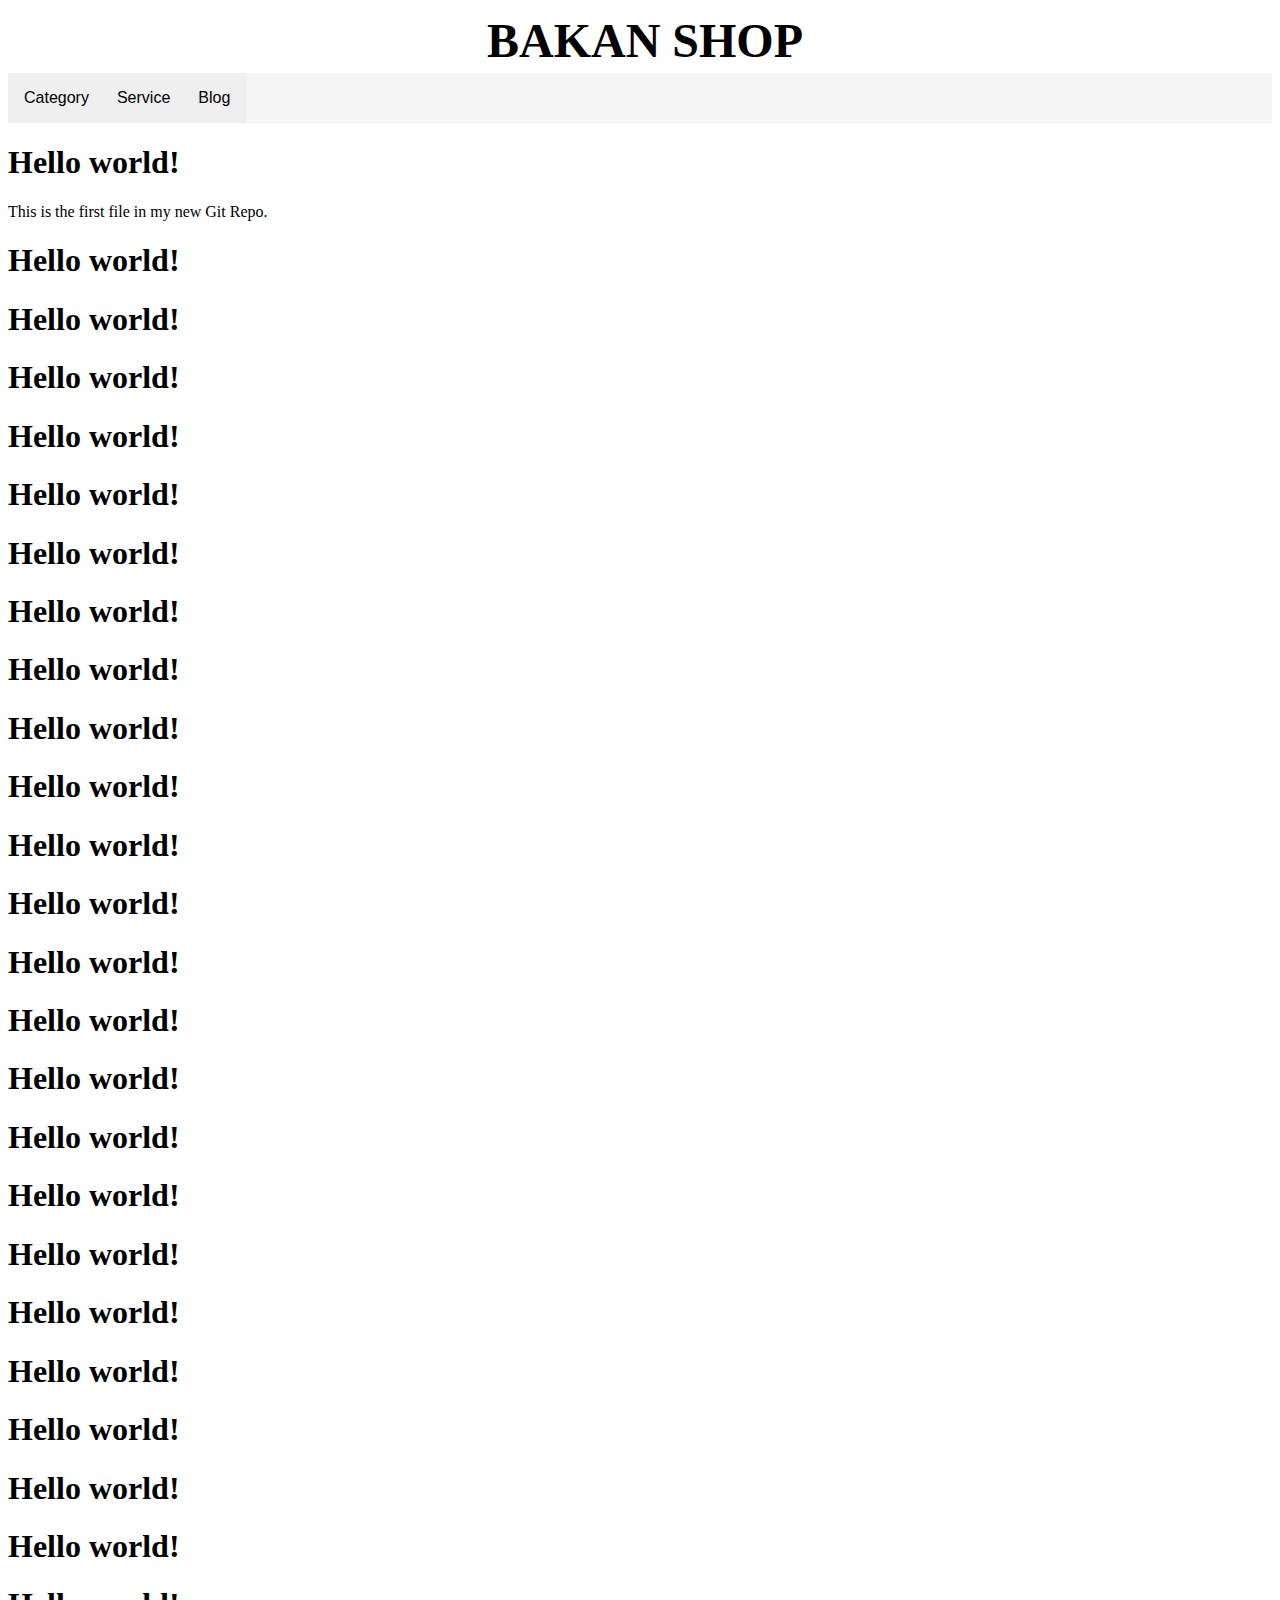
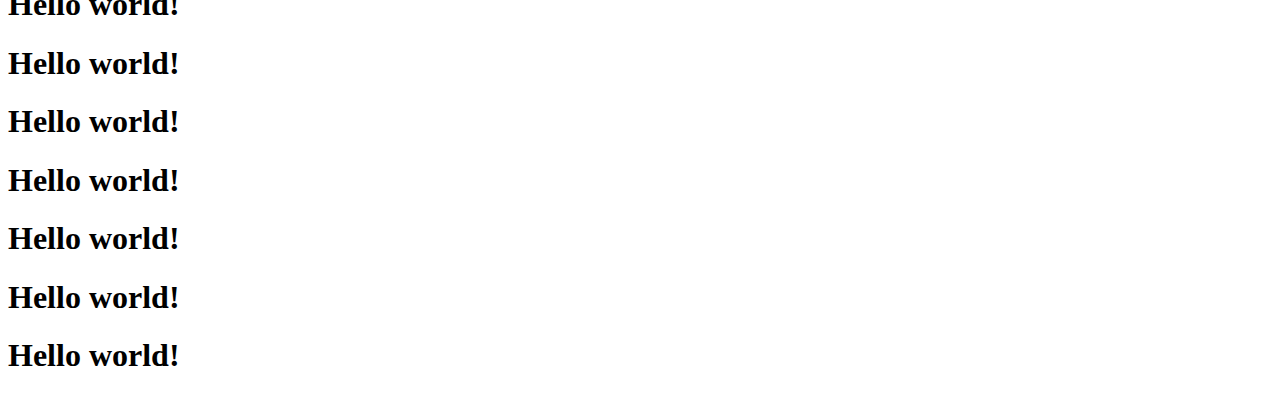
==== main.html @ 03f0f053 "First web" ====
<!DOCTYPE html>
<html>
    <head>
        <title>Hello World!</title>
        <link rel="stylesheet" href="main.css">
        <meta name="viewport" content="width=device-width, initial-scale=1">
    </head>
    <body>
        <header>
            BAKAN SHOP
        </header>
        <nav>
            <div class = "nav-element" id = "first-element">
                <button class = "dropbtn" onclick="window.location.href = '#'" >Category</button>
                <div class = "dropdown-content">
                    <a href = "#">Switches</a>
                    <a href = "#">Keycaps</a>
                    <a href = "#">Tools</a>
                    <a href = "#">Stabilizer</a>
                    <a href = "#">Others</a>
                </div>
            </div>
            <div class = "nav-element">
                <button class = "dropbtn" onclick="window.location.href = '#'" >Service</button>
                <div class = "dropdown-content">
                    <a href = "#">Switches</a>
                    <a href = "#">Keycaps</a>
                    <a href = "#">Tools</a>
                    <a href = "#">Stabilizer</a>
                    <a href = "#">Others</a>
                </div>
            </div>
            <div class = "nav-element">
                <button class = "clickbtn" onclick="window.location.href = 'https://www.facebook.com/'">Blog</button>
            </div>
        </nav>
        <h1>Hello world!</h1>
        <p>This is the first file in my new Git Repo.</p>
        <h1>Hello world!</h1>
        <h1>Hello world!</h1>
        <h1>Hello world!</h1>
        <h1>Hello world!</h1>
        <h1>Hello world!</h1>
        <h1>Hello world!</h1>
        <h1>Hello world!</h1>
        <h1>Hello world!</h1>
        <h1>Hello world!</h1>
        <h1>Hello world!</h1>
        <h1>Hello world!</h1>
        <h1>Hello world!</h1>
        <h1>Hello world!</h1>
        <h1>Hello world!</h1>
        <h1>Hello world!</h1>
        <h1>Hello world!</h1>
        <h1>Hello world!</h1>
        <h1>Hello world!</h1>
        <h1>Hello world!</h1>
        <h1>Hello world!</h1>
        <h1>Hello world!</h1>
        <h1>Hello world!</h1>
        <h1>Hello world!</h1>
        <h1>Hello world!</h1>
        <h1>Hello world!</h1>
        <h1>Hello world!</h1>
        <h1>Hello world!</h1>
        <h1>Hello world!</h1>
        <h1>Hello world!</h1>
        <h1>Hello world!</h1>
    </body>
</html>
---- main.css ----
header {
    text-align: center;
    font-weight: bold;
    font-size: 48px;
    padding: 5px;
    width: 100%;
}

nav {
    background-color: whitesmoke;
    position: sticky;
    top: 0;
    left: 0;
    width: 100%;
}

.dropbtn {
    padding: 16px;
    font-size: 16px;
    border: none;
}

#first-element {
    margin: 0;
}
.nav-element {
    display: inline-block;
    margin-left: -8px;
}
  
.dropdown-content {
    display: none;
    position: absolute;
    background-color: white;
    min-width: 160px;
    box-shadow: 0px 8px 16px 0px rgba(0,0,0,0.2);
    z-index: 1;
}
  
.dropdown-content a {
    color: black;
    padding: 12px 16px;
    text-decoration: none;
    display: block;
}

.clickbtn {
    padding: 16px;
    font-size: 16px;
    border: none;
    text-decoration: none;
    color: black;
}

.nav-element:hover .clickbtn {background-color: #3e8e41;}

.dropdown-content a:hover {background-color: #ddd;}
  
.nav-element:hover .dropdown-content {display: block;}
  
.nav-element:hover .dropbtn {background-color: #3e8e41;}
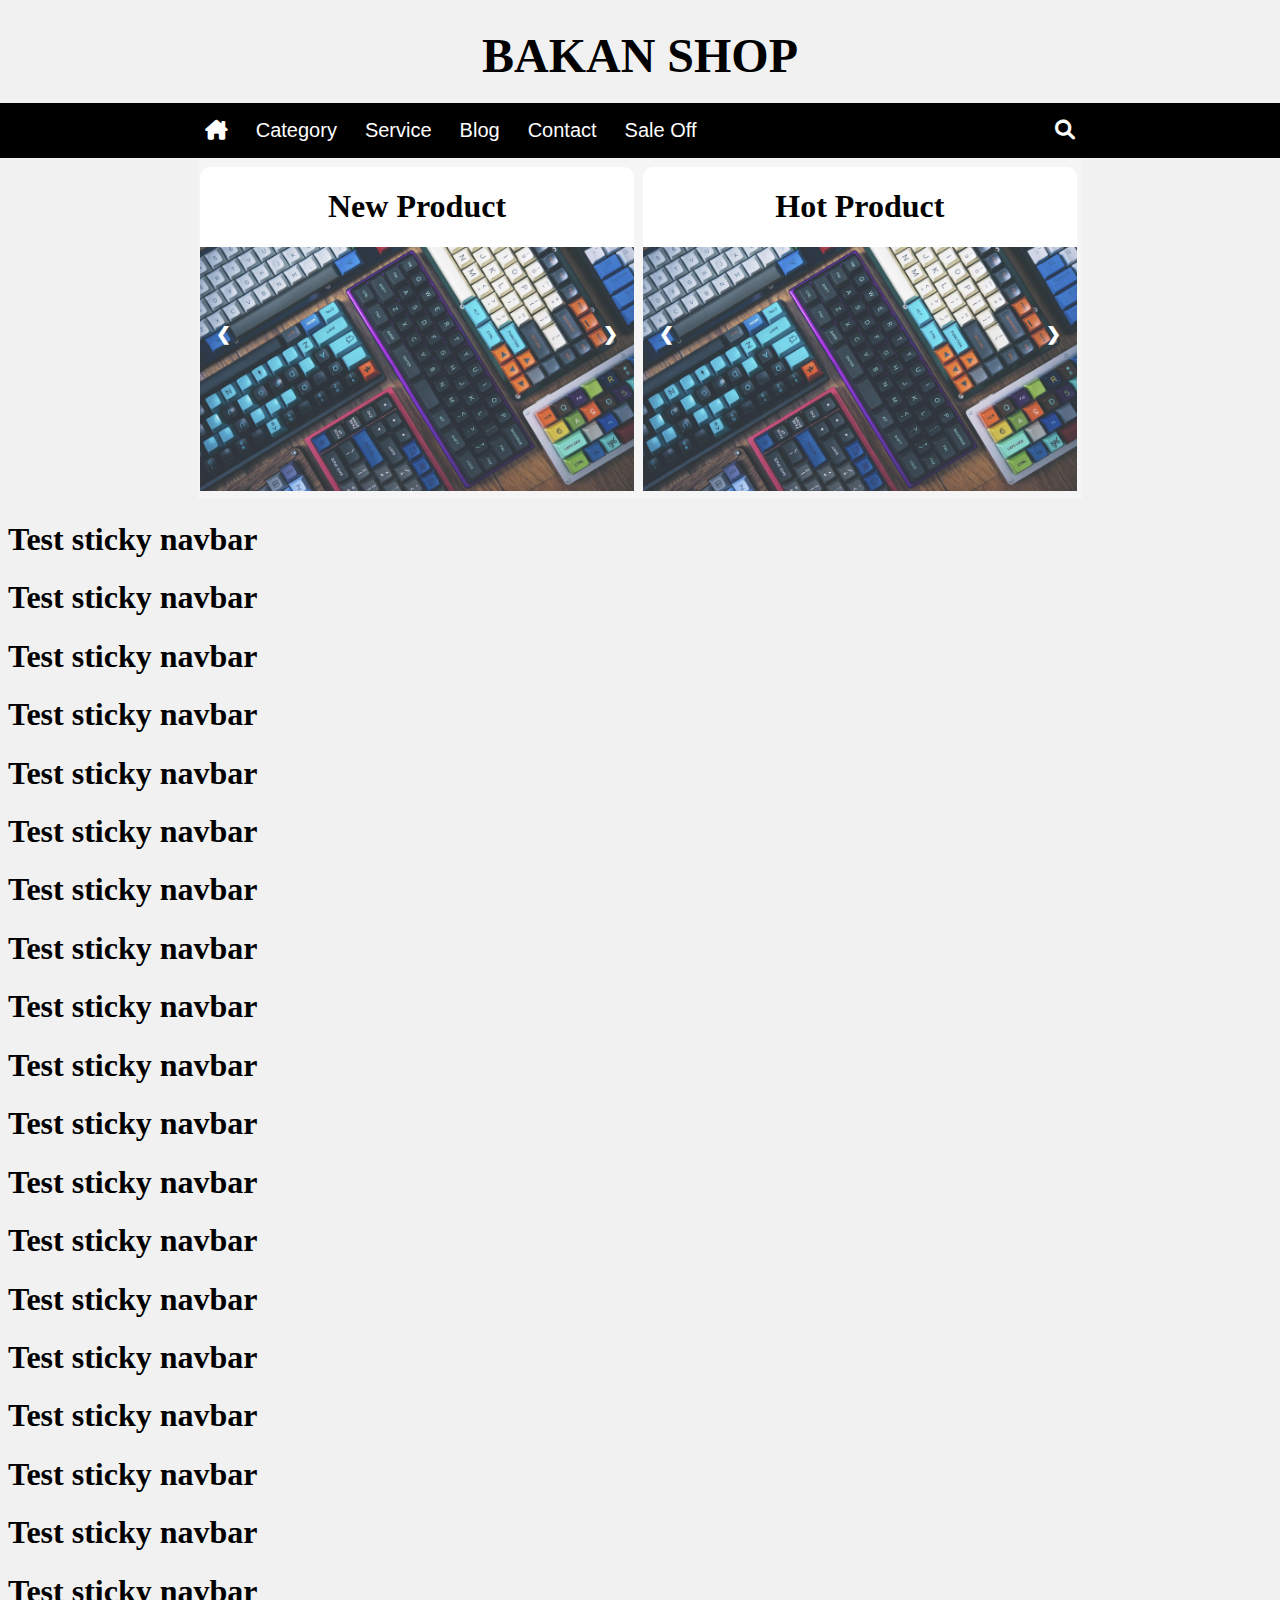
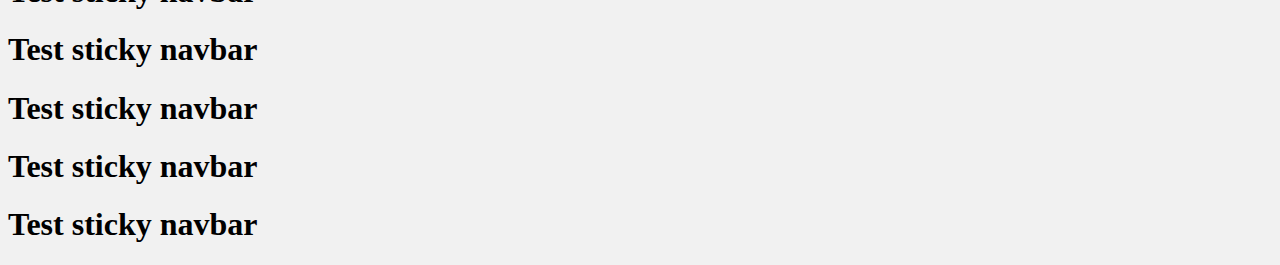
==== commit 471df12a: "update nav bar and add icon" ====
--- a/main.html
+++ b/main.html
@@ -2,69 +2,126 @@
 <html>
     <head>
         <title>Hello World!</title>
-        <link rel="stylesheet" href="main.css">
-        <meta name="viewport" content="width=device-width, initial-scale=1">
+        <link rel = "stylesheet" href = "main.css">
+        <meta name = "viewport" content = "width=device-width, initial-scale=1">
+        <link rel = "stylesheet" href = "fontawesome-free-6.0.0-web/css/all.min.css">
     </head>
     <body>
         <header>
             BAKAN SHOP
         </header>
         <nav>
-            <div class = "nav-element" id = "first-element">
-                <button class = "dropbtn" onclick="window.location.href = '#'" >Category</button>
-                <div class = "dropdown-content">
-                    <a href = "#">Switches</a>
-                    <a href = "#">Keycaps</a>
-                    <a href = "#">Tools</a>
-                    <a href = "#">Stabilizer</a>
-                    <a href = "#">Others</a>
+            <div class = "nav-element-wrapped">
+                <div class = "nav-element" id = "first-element" >
+                    <button class = "clickbtn" onclick = "window.location.href = '#'"><i class="fa-solid fa-house-chimney"></i></button>
+                </div>
+                <div class = "nav-element">
+                    <button class = "dropbtn" onclick = "window.location.href = '#'" >Category</button>
+                    <div class = "dropdown-content">
+                        <a href = "#">Switches</a>
+                        <a href = "#">Keycaps</a>
+                        <a href = "#">Tools</a>
+                        <a href = "#">Stabilizer</a>
+                        <a href = "#">Mouse Pad</a>
+                        <a href = "#">PCB</a>
+                        <a href = "#">Case</a>
+                        <a href = "#">Cable</a>
+                    </div>
+                </div>
+                <div class = "nav-element">
+                    <button class = "dropbtn" onclick = "window.location.href = '#'" >Service</button>
+                    <div class = "dropdown-content">
+                        <a href = "#">Lube Switches</a>
+                        <a href = "#">Foam Cut</a> 
+                        <a href = "#">Soldering/ Desoldering</a>
+                        <a href = "#">Others</a>
+                    </div>
+                </div>
+                <div class = "nav-element">
+                    <button class = "clickbtn" onclick = "window.location.href = '#'">Blog</button>
+                </div>
+                <div class = "nav-element">
+                    <button class = "clickbtn" onclick = "window.location.href = '#'">Contact</button>
+                </div>
+                <div class = "nav-element">
+                    <button class = "clickbtn" onclick = "window.location.href = '#'">Sale Off</button>
+                </div>
+                <div class = "nav-element findbtn">
+                    <button class = "clickbtn" onclick = "window.location.href = '#'"><i class="fa-solid fa-magnifying-glass"></i></button>
                 </div>
             </div>
-            <div class = "nav-element">
-                <button class = "dropbtn" onclick="window.location.href = '#'" >Service</button>
-                <div class = "dropdown-content">
-                    <a href = "#">Switches</a>
-                    <a href = "#">Keycaps</a>
-                    <a href = "#">Tools</a>
-                    <a href = "#">Stabilizer</a>
-                    <a href = "#">Others</a>
+        </nav>
+        <section>
+            <div class = "slideshow-container">
+                <h1 class = "title" >New Product</h1>
+                <div class = "mySlides1">
+                  <img src = "images/adsadsasd/2.png" style = "width:100%">
                 </div>
+              
+                <div class = "mySlides1">
+                  <img src = "images/adsadsasd/3.png" style="width:100%">
+                </div>
+                <a class = "prev" onclick="plusSlides(-1, 0)">&#10094;</a>
+                <a class = "next" onclick="plusSlides(1, 0)">&#10095;</a>
             </div>
-            <div class = "nav-element">
-                <button class = "clickbtn" onclick="window.location.href = 'https://www.facebook.com/'">Blog</button>
+            <div class = "slideshow-container">
+                <h1 class = "title" >Hot Product</h1>
+                <div class = "mySlides2">
+                  <img src = "images/adsadsasd/2.png" style = "width:100%">
+                </div>
+              
+                <div class = "mySlides2">
+                  <img src = "images/adsadsasd/3.png" style="width:100%">
+                </div>
+                <a class = "prev" onclick="plusSlides(-1, 1)">&#10094;</a>
+                <a class = "next" onclick="plusSlides(1, 1)">&#10095;</a>
             </div>
-        </nav>
-        <h1>Hello world!</h1>
-        <p>This is the first file in my new Git Repo.</p>
-        <h1>Hello world!</h1>
-        <h1>Hello world!</h1>
-        <h1>Hello world!</h1>
-        <h1>Hello world!</h1>
-        <h1>Hello world!</h1>
-        <h1>Hello world!</h1>
-        <h1>Hello world!</h1>
-        <h1>Hello world!</h1>
-        <h1>Hello world!</h1>
-        <h1>Hello world!</h1>
-        <h1>Hello world!</h1>
-        <h1>Hello world!</h1>
-        <h1>Hello world!</h1>
-        <h1>Hello world!</h1>
-        <h1>Hello world!</h1>
-        <h1>Hello world!</h1>
-        <h1>Hello world!</h1>
-        <h1>Hello world!</h1>
-        <h1>Hello world!</h1>
-        <h1>Hello world!</h1>
-        <h1>Hello world!</h1>
-        <h1>Hello world!</h1>
-        <h1>Hello world!</h1>
-        <h1>Hello world!</h1>
-        <h1>Hello world!</h1>
-        <h1>Hello world!</h1>
-        <h1>Hello world!</h1>
-        <h1>Hello world!</h1>
-        <h1>Hello world!</h1>
-        <h1>Hello world!</h1>
+        </section>
+
+        <script>
+            var slideIndex = [1,1];
+            var slideId = ["mySlides1", "mySlides2"]
+            showSlides(1, 0);
+            showSlides(1, 1);
+            
+            function plusSlides(n, no) {
+              showSlides(slideIndex[no] += n, no);
+            }
+            
+            function showSlides(n, no) {
+              var i;
+              var x = document.getElementsByClassName(slideId[no]);
+              if (n > x.length) {slideIndex[no] = 1}    
+              if (n < 1) {slideIndex[no] = x.length}
+              for (i = 0; i < x.length; i++) {
+                 x[i].style.display = "none";  
+              }
+              x[slideIndex[no]-1].style.display = "block";  
+            }
+        </script>
+        <h1>Test sticky navbar</h1>
+        <h1>Test sticky navbar</h1>
+        <h1>Test sticky navbar</h1>
+        <h1>Test sticky navbar</h1>
+        <h1>Test sticky navbar</h1>
+        <h1>Test sticky navbar</h1>
+        <h1>Test sticky navbar</h1>
+        <h1>Test sticky navbar</h1>
+        <h1>Test sticky navbar</h1>
+        <h1>Test sticky navbar</h1>
+        <h1>Test sticky navbar</h1>
+        <h1>Test sticky navbar</h1>
+        <h1>Test sticky navbar</h1>
+        <h1>Test sticky navbar</h1>
+        <h1>Test sticky navbar</h1>
+        <h1>Test sticky navbar</h1>
+        <h1>Test sticky navbar</h1>
+        <h1>Test sticky navbar</h1>
+        <h1>Test sticky navbar</h1>
+        <h1>Test sticky navbar</h1>
+        <h1>Test sticky navbar</h1>
+        <h1>Test sticky navbar</h1>
+        <h1>Test sticky navbar</h1>
+
     </body>
 </html>--- a/main.css
+++ b/main.css
@@ -1,28 +1,44 @@
+body {
+    background-color: #f1f1f1;
+    overflow-x: hidden;
+}
+
 header {
     text-align: center;
     font-weight: bold;
     font-size: 48px;
-    padding: 5px;
+    padding: 20px;
     width: 100%;
 }
 
 nav {
-    background-color: whitesmoke;
+    background-color: black;
     position: sticky;
     top: 0;
     left: 0;
-    width: 100%;
+    width: 102%;
+    z-index: 1;
+    margin-left: -1%;
 }
 
 .dropbtn {
     padding: 16px;
-    font-size: 16px;
+    font-size: 20px;
     border: none;
+    background-color: black;
+    color: white;
 }
 
 #first-element {
     margin: 0;
 }
+
+.nav-element-wrapped {
+    position: relative;
+    width: 70%;
+    left: 15%;
+}
+
 .nav-element {
     display: inline-block;
     margin-left: -8px;
@@ -33,7 +49,7 @@
     position: absolute;
     background-color: white;
     min-width: 160px;
-    box-shadow: 0px 8px 16px 0px rgba(0,0,0,0.2);
+    box-shadow: 0px 8px 16px 0px rgba(0,0,0,0.5);
     z-index: 1;
 }
   
@@ -46,16 +62,102 @@
 
 .clickbtn {
     padding: 16px;
-    font-size: 16px;
+    font-size: 20px;
     border: none;
-    text-decoration: none;
+    background-color: black;
+    color: white;
+}
+
+.nav-element:hover .clickbtn {
+    background-color: white;
     color: black;
 }
 
-.nav-element:hover .clickbtn {background-color: #3e8e41;}
+.dropdown-content a:hover {
+    background-color: #ddd;
+    border: 0px;
+    border-radius: 10px;
+}
 
-.dropdown-content a:hover {background-color: #ddd;}
+.dropdown-content a:first-child:hover {
+    background-color: #ddd;
+    border: 0px;
+    border-radius: 0px 0px 10px 10px;
+}
   
-.nav-element:hover .dropdown-content {display: block;}
+.nav-element:hover .dropdown-content {
+    display: block;
+    border: 0px;
+    border-radius: 0px 0px 10px 10px;
+}
   
-.nav-element:hover .dropbtn {background-color: #3e8e41;}+.nav-element:hover .dropbtn {
+    background-color: white;
+    color: black;
+}
+
+.findbtn {
+    margin-left: 0;
+    float: right;
+    left: 0;
+}
+
+section {
+    background-color: whitesmoke;
+    position: relative;
+    top: 0;
+    left: 15%;
+    width: 70%;
+}
+
+* {box-sizing: border-box}
+.mySlides1, .mySlides2{
+    display: none;
+}
+img {
+    vertical-align: middle;
+}
+
+/* Slideshow container */
+.slideshow-container {
+    background-color: white;
+    border: 0px;
+    border-radius: 10px;
+    max-width: 49%;
+    display: inline-block;
+    position: relative;
+    margin: 1% 0.3% 1% 0.3%;
+}
+
+/* Next & previous buttons */
+.prev, .next {
+    cursor: pointer;
+    position: absolute;
+    top: 50%;
+    width: auto;
+    padding: 16px;
+    margin-top: -22px;
+    color: white;
+    font-weight: bold;
+    font-size: 18px;
+    transition: 0.6s ease;
+    border-radius: 0 3px 3px 0;
+    user-select: none;
+}
+
+/* Position the "next button" to the right */
+.next {
+    right: 0;
+    border-radius: 3px 0 0 3px;
+}
+
+/* On hover, add a grey background color */
+.prev:hover, .next:hover {
+    background-color: #f1f1f1;
+    color: black;
+}
+
+.title {
+    text-align: center;
+    display: block;
+}--- a/fontawesome-free-6.0.0-web/css/all.min.css
+++ b/fontawesome-free-6.0.0-web/css/all.min.css
@@ -0,0 +1,6 @@
+/*!
+ * Font Awesome Free 6.0.0 by @fontawesome - https://fontawesome.com
+ * License - https://fontawesome.com/license/free (Icons: CC BY 4.0, Fonts: SIL OFL 1.1, Code: MIT License)
+ * Copyright 2022 Fonticons, Inc.
+ */
+.fa{font-family:var(--fa-style-family,"Font Awesome 6 Free");font-weight:var(--fa-style,900)}.fa,.fa-brands,.fa-duotone,.fa-light,.fa-regular,.fa-solid,.fa-thin,.fab,.fad,.fal,.far,.fas,.fat{-moz-osx-font-smoothing:grayscale;-webkit-font-smoothing:antialiased;display:var(--fa-display,inline-block);font-style:normal;font-variant:normal;line-height:1;text-rendering:auto}.fa-1x{font-size:1em}.fa-2x{font-size:2em}.fa-3x{font-size:3em}.fa-4x{font-size:4em}.fa-5x{font-size:5em}.fa-6x{font-size:6em}.fa-7x{font-size:7em}.fa-8x{font-size:8em}.fa-9x{font-size:9em}.fa-10x{font-size:10em}.fa-2xs{font-size:.625em;line-height:.1em;vertical-align:.225em}.fa-xs{font-size:.75em;line-height:.08333em;vertical-align:.125em}.fa-sm{font-size:.875em;line-height:.07143em;vertical-align:.05357em}.fa-lg{font-size:1.25em;line-height:.05em;vertical-align:-.075em}.fa-xl{font-size:1.5em;line-height:.04167em;vertical-align:-.125em}.fa-2xl{font-size:2em;line-height:.03125em;vertical-align:-.1875em}.fa-fw{text-align:center;width:1.25em}.fa-ul{list-style-type:none;margin-left:var(--fa-li-margin,2.5em);padding-left:0}.fa-ul>li{position:relative}.fa-li{left:calc(var(--fa-li-width, 2em)*-1);position:absolute;text-align:center;width:var(--fa-li-width,2em);line-height:inherit}.fa-border{border-radius:var(--fa-border-radius,.1em);border:var(--fa-border-width,.08em) var(--fa-border-style,solid) var(--fa-border-color,#eee);padding:var(--fa-border-padding,.2em .25em .15em)}.fa-pull-left{float:left;margin-right:var(--fa-pull-margin,.3em)}.fa-pull-right{float:right;margin-left:var(--fa-pull-margin,.3em)}.fa-beat{-webkit-animation-name:fa-beat;animation-name:fa-beat;-webkit-animation-delay:var(--fa-animation-delay,0);animation-delay:var(--fa-animation-delay,0);-webkit-animation-direction:var(--fa-animation-direction,normal);animation-direction:var(--fa-animation-direction,normal);-webkit-animation-duration:var(--fa-animation-duration,1s);animation-duration:var(--fa-animation-duration,1s);-webkit-animation-iteration-count:var(--fa-animation-iteration-count,infinite);animation-iteration-count:var(--fa-animation-iteration-count,infinite);-webkit-animation-timing-function:var(--fa-animation-timing,ease-in-out);animation-timing-function:var(--fa-animation-timing,ease-in-out)}.fa-bounce{-webkit-animation-name:fa-bounce;animation-name:fa-bounce;-webkit-animation-delay:var(--fa-animation-delay,0);animation-delay:var(--fa-animation-delay,0);-webkit-animation-direction:var(--fa-animation-direction,normal);animation-direction:var(--fa-animation-direction,normal);-webkit-animation-duration:var(--fa-animation-duration,1s);animation-duration:var(--fa-animation-duration,1s);-webkit-animation-iteration-count:var(--fa-animation-iteration-count,infinite);animation-iteration-count:var(--fa-animation-iteration-count,infinite);-webkit-animation-timing-function:var(--fa-animation-timing,cubic-bezier(.28,.84,.42,1));animation-timing-function:var(--fa-animation-timing,cubic-bezier(.28,.84,.42,1))}.fa-fade{-webkit-animation-name:fa-fade;animation-name:fa-fade;-webkit-animation-iteration-count:var(--fa-animation-iteration-count,infinite);animation-iteration-count:var(--fa-animation-iteration-count,infinite);-webkit-animation-timing-function:var(--fa-animation-timing,cubic-bezier(.4,0,.6,1));animation-timing-function:var(--fa-animation-timing,cubic-bezier(.4,0,.6,1))}.fa-beat-fade,.fa-fade{-webkit-animation-delay:var(--fa-animation-delay,0);animation-delay:var(--fa-animation-delay,0);-webkit-animation-direction:var(--fa-animation-direction,normal);animation-direction:var(--fa-animation-direction,normal);-webkit-animation-duration:var(--fa-animation-duration,1s);animation-duration:var(--fa-animation-duration,1s)}.fa-beat-fade{-webkit-animation-name:fa-beat-fade;animation-name:fa-beat-fade;-webkit-animation-iteration-count:var(--fa-animation-iteration-count,infinite);animation-iteration-count:var(--fa-animation-iteration-count,infinite);-webkit-animation-timing-function:var(--fa-animation-timing,cubic-bezier(.4,0,.6,1));animation-timing-function:var(--fa-animation-timing,cubic-bezier(.4,0,.6,1))}.fa-flip{-webkit-animation-name:fa-flip;animation-name:fa-flip;-webkit-animation-delay:var(--fa-animation-delay,0);animation-delay:var(--fa-animation-delay,0);-webkit-animation-direction:var(--fa-animation-direction,normal);animation-direction:var(--fa-animation-direction,normal);-webkit-animation-duration:var(--fa-animation-duration,1s);animation-duration:var(--fa-animation-duration,1s);-webkit-animation-iteration-count:var(--fa-animation-iteration-count,infinite);animation-iteration-count:var(--fa-animation-iteration-count,infinite);-webkit-animation-timing-function:var(--fa-animation-timing,ease-in-out);animation-timing-function:var(--fa-animation-timing,ease-in-out)}.fa-shake{-webkit-animation-name:fa-shake;animation-name:fa-shake;-webkit-animation-duration:var(--fa-animation-duration,1s);animation-duration:var(--fa-animation-duration,1s);-webkit-animation-iteration-count:var(--fa-animation-iteration-count,infinite);animation-iteration-count:var(--fa-animation-iteration-count,infinite);-webkit-animation-timing-function:var(--fa-animation-timing,linear);animation-timing-function:var(--fa-animation-timing,linear)}.fa-shake,.fa-spin{-webkit-animation-delay:var(--fa-animation-delay,0);animation-delay:var(--fa-animation-delay,0);-webkit-animation-direction:var(--fa-animation-direction,normal);animation-direction:var(--fa-animation-direction,normal)}.fa-spin{-webkit-animation-name:fa-spin;animation-name:fa-spin;-webkit-animation-duration:var(--fa-animation-duration,2s);animation-duration:var(--fa-animation-duration,2s);-webkit-animation-iteration-count:var(--fa-animation-iteration-count,infinite);animation-iteration-count:var(--fa-animation-iteration-count,infinite);-webkit-animation-timing-function:var(--fa-animation-timing,linear);animation-timing-function:var(--fa-animation-timing,linear)}.fa-spin-reverse{--fa-animation-direction:reverse}.fa-pulse,.fa-spin-pulse{-webkit-animation-name:fa-spin;animation-name:fa-spin;-webkit-animation-direction:var(--fa-animation-direction,normal);animation-direction:var(--fa-animation-direction,normal);-webkit-animation-duration:var(--fa-animation-duration,1s);animation-duration:var(--fa-animation-duration,1s);-webkit-animation-iteration-count:var(--fa-animation-iteration-count,infinite);animation-iteration-count:var(--fa-animation-iteration-count,infinite);-webkit-animation-timing-function:var(--fa-animation-timing,steps(8));animation-timing-function:var(--fa-animation-timing,steps(8))}@media (prefers-reduced-motion:reduce){.fa-beat,.fa-beat-fade,.fa-bounce,.fa-fade,.fa-flip,.fa-pulse,.fa-shake,.fa-spin,.fa-spin-pulse{-webkit-animation-delay:-1ms;animation-delay:-1ms;-webkit-animation-duration:1ms;animation-duration:1ms;-webkit-animation-iteration-count:1;animation-iteration-count:1;transition-delay:0s;transition-duration:0s}}@-webkit-keyframes fa-beat{0%,90%{-webkit-transform:scale(1);transform:scale(1)}45%{-webkit-transform:scale(var(--fa-beat-scale,1.25));transform:scale(var(--fa-beat-scale,1.25))}}@keyframes fa-beat{0%,90%{-webkit-transform:scale(1);transform:scale(1)}45%{-webkit-transform:scale(var(--fa-beat-scale,1.25));transform:scale(var(--fa-beat-scale,1.25))}}@-webkit-keyframes fa-bounce{0%{-webkit-transform:scale(1) translateY(0);transform:scale(1) translateY(0)}10%{-webkit-transform:scale(var(--fa-bounce-start-scale-x,1.1),var(--fa-bounce-start-scale-y,.9)) translateY(0);transform:scale(var(--fa-bounce-start-scale-x,1.1),var(--fa-bounce-start-scale-y,.9)) translateY(0)}30%{-webkit-transform:scale(var(--fa-bounce-jump-scale-x,.9),var(--fa-bounce-jump-scale-y,1.1)) translateY(var(--fa-bounce-height,-.5em));transform:scale(var(--fa-bounce-jump-scale-x,.9),var(--fa-bounce-jump-scale-y,1.1)) translateY(var(--fa-bounce-height,-.5em))}50%{-webkit-transform:scale(var(--fa-bounce-land-scale-x,1.05),var(--fa-bounce-land-scale-y,.95)) translateY(0);transform:scale(var(--fa-bounce-land-scale-x,1.05),var(--fa-bounce-land-scale-y,.95)) translateY(0)}57%{-webkit-transform:scale(1) translateY(var(--fa-bounce-rebound,-.125em));transform:scale(1) translateY(var(--fa-bounce-rebound,-.125em))}64%{-webkit-transform:scale(1) translateY(0);transform:scale(1) translateY(0)}to{-webkit-transform:scale(1) translateY(0);transform:scale(1) translateY(0)}}@keyframes fa-bounce{0%{-webkit-transform:scale(1) translateY(0);transform:scale(1) translateY(0)}10%{-webkit-transform:scale(var(--fa-bounce-start-scale-x,1.1),var(--fa-bounce-start-scale-y,.9)) translateY(0);transform:scale(var(--fa-bounce-start-scale-x,1.1),var(--fa-bounce-start-scale-y,.9)) translateY(0)}30%{-webkit-transform:scale(var(--fa-bounce-jump-scale-x,.9),var(--fa-bounce-jump-scale-y,1.1)) translateY(var(--fa-bounce-height,-.5em));transform:scale(var(--fa-bounce-jump-scale-x,.9),var(--fa-bounce-jump-scale-y,1.1)) translateY(var(--fa-bounce-height,-.5em))}50%{-webkit-transform:scale(var(--fa-bounce-land-scale-x,1.05),var(--fa-bounce-land-scale-y,.95)) translateY(0);transform:scale(var(--fa-bounce-land-scale-x,1.05),var(--fa-bounce-land-scale-y,.95)) translateY(0)}57%{-webkit-transform:scale(1) translateY(var(--fa-bounce-rebound,-.125em));transform:scale(1) translateY(var(--fa-bounce-rebound,-.125em))}64%{-webkit-transform:scale(1) translateY(0);transform:scale(1) translateY(0)}to{-webkit-transform:scale(1) translateY(0);transform:scale(1) translateY(0)}}@-webkit-keyframes fa-fade{50%{opacity:var(--fa-fade-opacity,.4)}}@keyframes fa-fade{50%{opacity:var(--fa-fade-opacity,.4)}}@-webkit-keyframes fa-beat-fade{0%,to{opacity:var(--fa-beat-fade-opacity,.4);-webkit-transform:scale(1);transform:scale(1)}50%{opacity:1;-webkit-transform:scale(var(--fa-beat-fade-scale,1.125));transform:scale(var(--fa-beat-fade-scale,1.125))}}@keyframes fa-beat-fade{0%,to{opacity:var(--fa-beat-fade-opacity,.4);-webkit-transform:scale(1);transform:scale(1)}50%{opacity:1;-webkit-transform:scale(var(--fa-beat-fade-scale,1.125));transform:scale(var(--fa-beat-fade-scale,1.125))}}@-webkit-keyframes fa-flip{50%{-webkit-transform:rotate3d(var(--fa-flip-x,0),var(--fa-flip-y,1),var(--fa-flip-z,0),var(--fa-flip-angle,-180deg));transform:rotate3d(var(--fa-flip-x,0),var(--fa-flip-y,1),var(--fa-flip-z,0),var(--fa-flip-angle,-180deg))}}@keyframes fa-flip{50%{-webkit-transform:rotate3d(var(--fa-flip-x,0),var(--fa-flip-y,1),var(--fa-flip-z,0),var(--fa-flip-angle,-180deg));transform:rotate3d(var(--fa-flip-x,0),var(--fa-flip-y,1),var(--fa-flip-z,0),var(--fa-flip-angle,-180deg))}}@-webkit-keyframes fa-shake{0%{-webkit-transform:rotate(-15deg);transform:rotate(-15deg)}4%{-webkit-transform:rotate(15deg);transform:rotate(15deg)}8%,24%{-webkit-transform:rotate(-18deg);transform:rotate(-18deg)}12%,28%{-webkit-transform:rotate(18deg);transform:rotate(18deg)}16%{-webkit-transform:rotate(-22deg);transform:rotate(-22deg)}20%{-webkit-transform:rotate(22deg);transform:rotate(22deg)}32%{-webkit-transform:rotate(-12deg);transform:rotate(-12deg)}36%{-webkit-transform:rotate(12deg);transform:rotate(12deg)}40%,to{-webkit-transform:rotate(0deg);transform:rotate(0deg)}}@keyframes fa-shake{0%{-webkit-transform:rotate(-15deg);transform:rotate(-15deg)}4%{-webkit-transform:rotate(15deg);transform:rotate(15deg)}8%,24%{-webkit-transform:rotate(-18deg);transform:rotate(-18deg)}12%,28%{-webkit-transform:rotate(18deg);transform:rotate(18deg)}16%{-webkit-transform:rotate(-22deg);transform:rotate(-22deg)}20%{-webkit-transform:rotate(22deg);transform:rotate(22deg)}32%{-webkit-transform:rotate(-12deg);transform:rotate(-12deg)}36%{-webkit-transform:rotate(12deg);transform:rotate(12deg)}40%,to{-webkit-transform:rotate(0deg);transform:rotate(0deg)}}@-webkit-keyframes fa-spin{0%{-webkit-transform:rotate(0deg);transform:rotate(0deg)}to{-webkit-transform:rotate(1turn);transform:rotate(1turn)}}@keyframes fa-spin{0%{-webkit-transform:rotate(0deg);transform:rotate(0deg)}to{-webkit-transform:rotate(1turn);transform:rotate(1turn)}}.fa-rotate-90{-webkit-transform:rotate(90deg);transform:rotate(90deg)}.fa-rotate-180{-webkit-transform:rotate(180deg);transform:rotate(180deg)}.fa-rotate-270{-webkit-transform:rotate(270deg);transform:rotate(270deg)}.fa-flip-horizontal{-webkit-transform:scaleX(-1);transform:scaleX(-1)}.fa-flip-vertical{-webkit-transform:scaleY(-1);transform:scaleY(-1)}.fa-flip-both,.fa-flip-horizontal.fa-flip-vertical{-webkit-transform:scale(-1);transform:scale(-1)}.fa-rotate-by{-webkit-transform:rotate(var(--fa-rotate-angle,none));transform:rotate(var(--fa-rotate-angle,none))}.fa-stack{display:inline-block;height:2em;line-height:2em;position:relative;vertical-align:middle;width:2.5em}.fa-stack-1x,.fa-stack-2x{left:0;position:absolute;text-align:center;width:100%;z-index:var(--fa-stack-z-index,auto)}.fa-stack-1x{line-height:inherit}.fa-stack-2x{font-size:2em}.fa-inverse{color:var(--fa-inverse,#fff)}.fa-0:before{content:"\30"}.fa-1:before{content:"\31"}.fa-2:before{content:"\32"}.fa-3:before{content:"\33"}.fa-4:before{content:"\34"}.fa-5:before{content:"\35"}.fa-6:before{content:"\36"}.fa-7:before{content:"\37"}.fa-8:before{content:"\38"}.fa-9:before{content:"\39"}.fa-a:before{content:"\41"}.fa-address-book:before,.fa-contact-book:before{content:"\f2b9"}.fa-address-card:before,.fa-contact-card:before,.fa-vcard:before{content:"\f2bb"}.fa-align-center:before{content:"\f037"}.fa-align-justify:before{content:"\f039"}.fa-align-left:before{content:"\f036"}.fa-align-right:before{content:"\f038"}.fa-anchor:before{content:"\f13d"}.fa-angle-down:before{content:"\f107"}.fa-angle-left:before{content:"\f104"}.fa-angle-right:before{content:"\f105"}.fa-angle-up:before{content:"\f106"}.fa-angle-double-down:before,.fa-angles-down:before{content:"\f103"}.fa-angle-double-left:before,.fa-angles-left:before{content:"\f100"}.fa-angle-double-right:before,.fa-angles-right:before{content:"\f101"}.fa-angle-double-up:before,.fa-angles-up:before{content:"\f102"}.fa-ankh:before{content:"\f644"}.fa-apple-alt:before,.fa-apple-whole:before{content:"\f5d1"}.fa-archway:before{content:"\f557"}.fa-arrow-down:before{content:"\f063"}.fa-arrow-down-1-9:before,.fa-sort-numeric-asc:before,.fa-sort-numeric-down:before{content:"\f162"}.fa-arrow-down-9-1:before,.fa-sort-numeric-desc:before,.fa-sort-numeric-down-alt:before{content:"\f886"}.fa-arrow-down-a-z:before,.fa-sort-alpha-asc:before,.fa-sort-alpha-down:before{content:"\f15d"}.fa-arrow-down-long:before,.fa-long-arrow-down:before{content:"\f175"}.fa-arrow-down-short-wide:before,.fa-sort-amount-desc:before,.fa-sort-amount-down-alt:before{content:"\f884"}.fa-arrow-down-wide-short:before,.fa-sort-amount-asc:before,.fa-sort-amount-down:before{content:"\f160"}.fa-arrow-down-z-a:before,.fa-sort-alpha-desc:before,.fa-sort-alpha-down-alt:before{content:"\f881"}.fa-arrow-left:before{content:"\f060"}.fa-arrow-left-long:before,.fa-long-arrow-left:before{content:"\f177"}.fa-arrow-pointer:before,.fa-mouse-pointer:before{content:"\f245"}.fa-arrow-right:before{content:"\f061"}.fa-arrow-right-arrow-left:before,.fa-exchange:before{content:"\f0ec"}.fa-arrow-right-from-bracket:before,.fa-sign-out:before{content:"\f08b"}.fa-arrow-right-long:before,.fa-long-arrow-right:before{content:"\f178"}.fa-arrow-right-to-bracket:before,.fa-sign-in:before{content:"\f090"}.fa-arrow-left-rotate:before,.fa-arrow-rotate-back:before,.fa-arrow-rotate-backward:before,.fa-arrow-rotate-left:before,.fa-undo:before{content:"\f0e2"}.fa-arrow-right-rotate:before,.fa-arrow-rotate-forward:before,.fa-arrow-rotate-right:before,.fa-redo:before{content:"\f01e"}.fa-arrow-trend-down:before{content:"\e097"}.fa-arrow-trend-up:before{content:"\e098"}.fa-arrow-turn-down:before,.fa-level-down:before{content:"\f149"}.fa-arrow-turn-up:before,.fa-level-up:before{content:"\f148"}.fa-arrow-up:before{content:"\f062"}.fa-arrow-up-1-9:before,.fa-sort-numeric-up:before{content:"\f163"}.fa-arrow-up-9-1:before,.fa-sort-numeric-up-alt:before{content:"\f887"}.fa-arrow-up-a-z:before,.fa-sort-alpha-up:before{content:"\f15e"}.fa-arrow-up-from-bracket:before{content:"\e09a"}.fa-arrow-up-long:before,.fa-long-arrow-up:before{content:"\f176"}.fa-arrow-up-right-from-square:before,.fa-external-link:before{content:"\f08e"}.fa-arrow-up-short-wide:before,.fa-sort-amount-up-alt:before{content:"\f885"}.fa-arrow-up-wide-short:before,.fa-sort-amount-up:before{content:"\f161"}.fa-arrow-up-z-a:before,.fa-sort-alpha-up-alt:before{content:"\f882"}.fa-arrows-h:before,.fa-arrows-left-right:before{content:"\f07e"}.fa-arrows-rotate:before,.fa-refresh:before,.fa-sync:before{content:"\f021"}.fa-arrows-up-down:before,.fa-arrows-v:before{content:"\f07d"}.fa-arrows-up-down-left-right:before,.fa-arrows:before{content:"\f047"}.fa-asterisk:before{content:"\2a"}.fa-at:before{content:"\40"}.fa-atom:before{content:"\f5d2"}.fa-audio-description:before{content:"\f29e"}.fa-austral-sign:before{content:"\e0a9"}.fa-award:before{content:"\f559"}.fa-b:before{content:"\42"}.fa-baby:before{content:"\f77c"}.fa-baby-carriage:before,.fa-carriage-baby:before{content:"\f77d"}.fa-backward:before{content:"\f04a"}.fa-backward-fast:before,.fa-fast-backward:before{content:"\f049"}.fa-backward-step:before,.fa-step-backward:before{content:"\f048"}.fa-bacon:before{content:"\f7e5"}.fa-bacteria:before{content:"\e059"}.fa-bacterium:before{content:"\e05a"}.fa-bag-shopping:before,.fa-shopping-bag:before{content:"\f290"}.fa-bahai:before{content:"\f666"}.fa-baht-sign:before{content:"\e0ac"}.fa-ban:before,.fa-cancel:before{content:"\f05e"}.fa-ban-smoking:before,.fa-smoking-ban:before{content:"\f54d"}.fa-band-aid:before,.fa-bandage:before{content:"\f462"}.fa-barcode:before{content:"\f02a"}.fa-bars:before,.fa-navicon:before{content:"\f0c9"}.fa-bars-progress:before,.fa-tasks-alt:before{content:"\f828"}.fa-bars-staggered:before,.fa-reorder:before,.fa-stream:before{content:"\f550"}.fa-baseball-ball:before,.fa-baseball:before{content:"\f433"}.fa-baseball-bat-ball:before{content:"\f432"}.fa-basket-shopping:before,.fa-shopping-basket:before{content:"\f291"}.fa-basketball-ball:before,.fa-basketball:before{content:"\f434"}.fa-bath:before,.fa-bathtub:before{content:"\f2cd"}.fa-battery-0:before,.fa-battery-empty:before{content:"\f244"}.fa-battery-5:before,.fa-battery-full:before,.fa-battery:before{content:"\f240"}.fa-battery-3:before,.fa-battery-half:before{content:"\f242"}.fa-battery-2:before,.fa-battery-quarter:before{content:"\f243"}.fa-battery-4:before,.fa-battery-three-quarters:before{content:"\f241"}.fa-bed:before{content:"\f236"}.fa-bed-pulse:before,.fa-procedures:before{content:"\f487"}.fa-beer-mug-empty:before,.fa-beer:before{content:"\f0fc"}.fa-bell:before{content:"\f0f3"}.fa-bell-concierge:before,.fa-concierge-bell:before{content:"\f562"}.fa-bell-slash:before{content:"\f1f6"}.fa-bezier-curve:before{content:"\f55b"}.fa-bicycle:before{content:"\f206"}.fa-binoculars:before{content:"\f1e5"}.fa-biohazard:before{content:"\f780"}.fa-bitcoin-sign:before{content:"\e0b4"}.fa-blender:before{content:"\f517"}.fa-blender-phone:before{content:"\f6b6"}.fa-blog:before{content:"\f781"}.fa-bold:before{content:"\f032"}.fa-bolt:before,.fa-zap:before{content:"\f0e7"}.fa-bolt-lightning:before{content:"\e0b7"}.fa-bomb:before{content:"\f1e2"}.fa-bone:before{content:"\f5d7"}.fa-bong:before{content:"\f55c"}.fa-book:before{content:"\f02d"}.fa-atlas:before,.fa-book-atlas:before{content:"\f558"}.fa-bible:before,.fa-book-bible:before{content:"\f647"}.fa-book-journal-whills:before,.fa-journal-whills:before{content:"\f66a"}.fa-book-medical:before{content:"\f7e6"}.fa-book-open:before{content:"\f518"}.fa-book-open-reader:before,.fa-book-reader:before{content:"\f5da"}.fa-book-quran:before,.fa-quran:before{content:"\f687"}.fa-book-dead:before,.fa-book-skull:before{content:"\f6b7"}.fa-bookmark:before{content:"\f02e"}.fa-border-all:before{content:"\f84c"}.fa-border-none:before{content:"\f850"}.fa-border-style:before,.fa-border-top-left:before{content:"\f853"}.fa-bowling-ball:before{content:"\f436"}.fa-box:before{content:"\f466"}.fa-archive:before,.fa-box-archive:before{content:"\f187"}.fa-box-open:before{content:"\f49e"}.fa-box-tissue:before{content:"\e05b"}.fa-boxes-alt:before,.fa-boxes-stacked:before,.fa-boxes:before{content:"\f468"}.fa-braille:before{content:"\f2a1"}.fa-brain:before{content:"\f5dc"}.fa-brazilian-real-sign:before{content:"\e46c"}.fa-bread-slice:before{content:"\f7ec"}.fa-briefcase:before{content:"\f0b1"}.fa-briefcase-medical:before{content:"\f469"}.fa-broom:before{content:"\f51a"}.fa-broom-ball:before,.fa-quidditch-broom-ball:before,.fa-quidditch:before{content:"\f458"}.fa-brush:before{content:"\f55d"}.fa-bug:before{content:"\f188"}.fa-bug-slash:before{content:"\e490"}.fa-building:before{content:"\f1ad"}.fa-bank:before,.fa-building-columns:before,.fa-institution:before,.fa-museum:before,.fa-university:before{content:"\f19c"}.fa-bullhorn:before{content:"\f0a1"}.fa-bullseye:before{content:"\f140"}.fa-burger:before,.fa-hamburger:before{content:"\f805"}.fa-bus:before{content:"\f207"}.fa-bus-alt:before,.fa-bus-simple:before{content:"\f55e"}.fa-briefcase-clock:before,.fa-business-time:before{content:"\f64a"}.fa-c:before{content:"\43"}.fa-birthday-cake:before,.fa-cake-candles:before,.fa-cake:before{content:"\f1fd"}.fa-calculator:before{content:"\f1ec"}.fa-calendar:before{content:"\f133"}.fa-calendar-check:before{content:"\f274"}.fa-calendar-day:before{content:"\f783"}.fa-calendar-alt:before,.fa-calendar-days:before{content:"\f073"}.fa-calendar-minus:before{content:"\f272"}.fa-calendar-plus:before{content:"\f271"}.fa-calendar-week:before{content:"\f784"}.fa-calendar-times:before,.fa-calendar-xmark:before{content:"\f273"}.fa-camera-alt:before,.fa-camera:before{content:"\f030"}.fa-camera-retro:before{content:"\f083"}.fa-camera-rotate:before{content:"\e0d8"}.fa-campground:before{content:"\f6bb"}.fa-candy-cane:before{content:"\f786"}.fa-cannabis:before{content:"\f55f"}.fa-capsules:before{content:"\f46b"}.fa-automobile:before,.fa-car:before{content:"\f1b9"}.fa-battery-car:before,.fa-car-battery:before{content:"\f5df"}.fa-car-crash:before{content:"\f5e1"}.fa-car-alt:before,.fa-car-rear:before{content:"\f5de"}.fa-car-side:before{content:"\f5e4"}.fa-caravan:before{content:"\f8ff"}.fa-caret-down:before{content:"\f0d7"}.fa-caret-left:before{content:"\f0d9"}.fa-caret-right:before{content:"\f0da"}.fa-caret-up:before{content:"\f0d8"}.fa-carrot:before{content:"\f787"}.fa-cart-arrow-down:before{content:"\f218"}.fa-cart-flatbed:before,.fa-dolly-flatbed:before{content:"\f474"}.fa-cart-flatbed-suitcase:before,.fa-luggage-cart:before{content:"\f59d"}.fa-cart-plus:before{content:"\f217"}.fa-cart-shopping:before,.fa-shopping-cart:before{content:"\f07a"}.fa-cash-register:before{content:"\f788"}.fa-cat:before{content:"\f6be"}.fa-cedi-sign:before{content:"\e0df"}.fa-cent-sign:before{content:"\e3f5"}.fa-certificate:before{content:"\f0a3"}.fa-chair:before{content:"\f6c0"}.fa-blackboard:before,.fa-chalkboard:before{content:"\f51b"}.fa-chalkboard-teacher:before,.fa-chalkboard-user:before{content:"\f51c"}.fa-champagne-glasses:before,.fa-glass-cheers:before{content:"\f79f"}.fa-charging-station:before{content:"\f5e7"}.fa-area-chart:before,.fa-chart-area:before{content:"\f1fe"}.fa-bar-chart:before,.fa-chart-bar:before{content:"\f080"}.fa-chart-column:before{content:"\e0e3"}.fa-chart-gantt:before{content:"\e0e4"}.fa-chart-line:before,.fa-line-chart:before{content:"\f201"}.fa-chart-pie:before,.fa-pie-chart:before{content:"\f200"}.fa-check:before{content:"\f00c"}.fa-check-double:before{content:"\f560"}.fa-check-to-slot:before,.fa-vote-yea:before{content:"\f772"}.fa-cheese:before{content:"\f7ef"}.fa-chess:before{content:"\f439"}.fa-chess-bishop:before{content:"\f43a"}.fa-chess-board:before{content:"\f43c"}.fa-chess-king:before{content:"\f43f"}.fa-chess-knight:before{content:"\f441"}.fa-chess-pawn:before{content:"\f443"}.fa-chess-queen:before{content:"\f445"}.fa-chess-rook:before{content:"\f447"}.fa-chevron-down:before{content:"\f078"}.fa-chevron-left:before{content:"\f053"}.fa-chevron-right:before{content:"\f054"}.fa-chevron-up:before{content:"\f077"}.fa-child:before{content:"\f1ae"}.fa-church:before{content:"\f51d"}.fa-circle:before{content:"\f111"}.fa-arrow-circle-down:before,.fa-circle-arrow-down:before{content:"\f0ab"}.fa-arrow-circle-left:before,.fa-circle-arrow-left:before{content:"\f0a8"}.fa-arrow-circle-right:before,.fa-circle-arrow-right:before{content:"\f0a9"}.fa-arrow-circle-up:before,.fa-circle-arrow-up:before{content:"\f0aa"}.fa-check-circle:before,.fa-circle-check:before{content:"\f058"}.fa-chevron-circle-down:before,.fa-circle-chevron-down:before{content:"\f13a"}.fa-chevron-circle-left:before,.fa-circle-chevron-left:before{content:"\f137"}.fa-chevron-circle-right:before,.fa-circle-chevron-right:before{content:"\f138"}.fa-chevron-circle-up:before,.fa-circle-chevron-up:before{content:"\f139"}.fa-circle-dollar-to-slot:before,.fa-donate:before{content:"\f4b9"}.fa-circle-dot:before,.fa-dot-circle:before{content:"\f192"}.fa-arrow-alt-circle-down:before,.fa-circle-down:before{content:"\f358"}.fa-circle-exclamation:before,.fa-exclamation-circle:before{content:"\f06a"}.fa-circle-h:before,.fa-hospital-symbol:before{content:"\f47e"}.fa-adjust:before,.fa-circle-half-stroke:before{content:"\f042"}.fa-circle-info:before,.fa-info-circle:before{content:"\f05a"}.fa-arrow-alt-circle-left:before,.fa-circle-left:before{content:"\f359"}.fa-circle-minus:before,.fa-minus-circle:before{content:"\f056"}.fa-circle-notch:before{content:"\f1ce"}.fa-circle-pause:before,.fa-pause-circle:before{content:"\f28b"}.fa-circle-play:before,.fa-play-circle:before{content:"\f144"}.fa-circle-plus:before,.fa-plus-circle:before{content:"\f055"}.fa-circle-question:before,.fa-question-circle:before{content:"\f059"}.fa-circle-radiation:before,.fa-radiation-alt:before{content:"\f7ba"}.fa-arrow-alt-circle-right:before,.fa-circle-right:before{content:"\f35a"}.fa-circle-stop:before,.fa-stop-circle:before{content:"\f28d"}.fa-arrow-alt-circle-up:before,.fa-circle-up:before{content:"\f35b"}.fa-circle-user:before,.fa-user-circle:before{content:"\f2bd"}.fa-circle-xmark:before,.fa-times-circle:before,.fa-xmark-circle:before{content:"\f057"}.fa-city:before{content:"\f64f"}.fa-clapperboard:before{content:"\e131"}.fa-clipboard:before{content:"\f328"}.fa-clipboard-check:before{content:"\f46c"}.fa-clipboard-list:before{content:"\f46d"}.fa-clock-four:before,.fa-clock:before{content:"\f017"}.fa-clock-rotate-left:before,.fa-history:before{content:"\f1da"}.fa-clone:before{content:"\f24d"}.fa-closed-captioning:before{content:"\f20a"}.fa-cloud:before{content:"\f0c2"}.fa-cloud-arrow-down:before,.fa-cloud-download-alt:before,.fa-cloud-download:before{content:"\f0ed"}.fa-cloud-arrow-up:before,.fa-cloud-upload-alt:before,.fa-cloud-upload:before{content:"\f0ee"}.fa-cloud-meatball:before{content:"\f73b"}.fa-cloud-moon:before{content:"\f6c3"}.fa-cloud-moon-rain:before{content:"\f73c"}.fa-cloud-rain:before{content:"\f73d"}.fa-cloud-showers-heavy:before{content:"\f740"}.fa-cloud-sun:before{content:"\f6c4"}.fa-cloud-sun-rain:before{content:"\f743"}.fa-clover:before{content:"\e139"}.fa-code:before{content:"\f121"}.fa-code-branch:before{content:"\f126"}.fa-code-commit:before{content:"\f386"}.fa-code-compare:before{content:"\e13a"}.fa-code-fork:before{content:"\e13b"}.fa-code-merge:before{content:"\f387"}.fa-code-pull-request:before{content:"\e13c"}.fa-coins:before{content:"\f51e"}.fa-colon-sign:before{content:"\e140"}.fa-comment:before{content:"\f075"}.fa-comment-dollar:before{content:"\f651"}.fa-comment-dots:before,.fa-commenting:before{content:"\f4ad"}.fa-comment-medical:before{content:"\f7f5"}.fa-comment-slash:before{content:"\f4b3"}.fa-comment-sms:before,.fa-sms:before{content:"\f7cd"}.fa-comments:before{content:"\f086"}.fa-comments-dollar:before{content:"\f653"}.fa-compact-disc:before{content:"\f51f"}.fa-compass:before{content:"\f14e"}.fa-compass-drafting:before,.fa-drafting-compass:before{content:"\f568"}.fa-compress:before{content:"\f066"}.fa-computer-mouse:before,.fa-mouse:before{content:"\f8cc"}.fa-cookie:before{content:"\f563"}.fa-cookie-bite:before{content:"\f564"}.fa-copy:before{content:"\f0c5"}.fa-copyright:before{content:"\f1f9"}.fa-couch:before{content:"\f4b8"}.fa-credit-card-alt:before,.fa-credit-card:before{content:"\f09d"}.fa-crop:before{content:"\f125"}.fa-crop-alt:before,.fa-crop-simple:before{content:"\f565"}.fa-cross:before{content:"\f654"}.fa-crosshairs:before{content:"\f05b"}.fa-crow:before{content:"\f520"}.fa-crown:before{content:"\f521"}.fa-crutch:before{content:"\f7f7"}.fa-cruzeiro-sign:before{content:"\e152"}.fa-cube:before{content:"\f1b2"}.fa-cubes:before{content:"\f1b3"}.fa-d:before{content:"\44"}.fa-database:before{content:"\f1c0"}.fa-backspace:before,.fa-delete-left:before{content:"\f55a"}.fa-democrat:before{content:"\f747"}.fa-desktop-alt:before,.fa-desktop:before{content:"\f390"}.fa-dharmachakra:before{content:"\f655"}.fa-diagram-next:before{content:"\e476"}.fa-diagram-predecessor:before{content:"\e477"}.fa-diagram-project:before,.fa-project-diagram:before{content:"\f542"}.fa-diagram-successor:before{content:"\e47a"}.fa-diamond:before{content:"\f219"}.fa-diamond-turn-right:before,.fa-directions:before{content:"\f5eb"}.fa-dice:before{content:"\f522"}.fa-dice-d20:before{content:"\f6cf"}.fa-dice-d6:before{content:"\f6d1"}.fa-dice-five:before{content:"\f523"}.fa-dice-four:before{content:"\f524"}.fa-dice-one:before{content:"\f525"}.fa-dice-six:before{content:"\f526"}.fa-dice-three:before{content:"\f527"}.fa-dice-two:before{content:"\f528"}.fa-disease:before{content:"\f7fa"}.fa-divide:before{content:"\f529"}.fa-dna:before{content:"\f471"}.fa-dog:before{content:"\f6d3"}.fa-dollar-sign:before,.fa-dollar:before,.fa-usd:before{content:"\24"}.fa-dolly-box:before,.fa-dolly:before{content:"\f472"}.fa-dong-sign:before{content:"\e169"}.fa-door-closed:before{content:"\f52a"}.fa-door-open:before{content:"\f52b"}.fa-dove:before{content:"\f4ba"}.fa-compress-alt:before,.fa-down-left-and-up-right-to-center:before{content:"\f422"}.fa-down-long:before,.fa-long-arrow-alt-down:before{content:"\f309"}.fa-download:before{content:"\f019"}.fa-dragon:before{content:"\f6d5"}.fa-draw-polygon:before{content:"\f5ee"}.fa-droplet:before,.fa-tint:before{content:"\f043"}.fa-droplet-slash:before,.fa-tint-slash:before{content:"\f5c7"}.fa-drum:before{content:"\f569"}.fa-drum-steelpan:before{content:"\f56a"}.fa-drumstick-bite:before{content:"\f6d7"}.fa-dumbbell:before{content:"\f44b"}.fa-dumpster:before{content:"\f793"}.fa-dumpster-fire:before{content:"\f794"}.fa-dungeon:before{content:"\f6d9"}.fa-e:before{content:"\45"}.fa-deaf:before,.fa-deafness:before,.fa-ear-deaf:before,.fa-hard-of-hearing:before{content:"\f2a4"}.fa-assistive-listening-systems:before,.fa-ear-listen:before{content:"\f2a2"}.fa-earth-africa:before,.fa-globe-africa:before{content:"\f57c"}.fa-earth-america:before,.fa-earth-americas:before,.fa-earth:before,.fa-globe-americas:before{content:"\f57d"}.fa-earth-asia:before,.fa-globe-asia:before{content:"\f57e"}.fa-earth-europe:before,.fa-globe-europe:before{content:"\f7a2"}.fa-earth-oceania:before,.fa-globe-oceania:before{content:"\e47b"}.fa-egg:before{content:"\f7fb"}.fa-eject:before{content:"\f052"}.fa-elevator:before{content:"\e16d"}.fa-ellipsis-h:before,.fa-ellipsis:before{content:"\f141"}.fa-ellipsis-v:before,.fa-ellipsis-vertical:before{content:"\f142"}.fa-envelope:before{content:"\f0e0"}.fa-envelope-open:before{content:"\f2b6"}.fa-envelope-open-text:before{content:"\f658"}.fa-envelopes-bulk:before,.fa-mail-bulk:before{content:"\f674"}.fa-equals:before{content:"\3d"}.fa-eraser:before{content:"\f12d"}.fa-ethernet:before{content:"\f796"}.fa-eur:before,.fa-euro-sign:before,.fa-euro:before{content:"\f153"}.fa-exclamation:before{content:"\21"}.fa-expand:before{content:"\f065"}.fa-eye:before{content:"\f06e"}.fa-eye-dropper-empty:before,.fa-eye-dropper:before,.fa-eyedropper:before{content:"\f1fb"}.fa-eye-low-vision:before,.fa-low-vision:before{content:"\f2a8"}.fa-eye-slash:before{content:"\f070"}.fa-f:before{content:"\46"}.fa-angry:before,.fa-face-angry:before{content:"\f556"}.fa-dizzy:before,.fa-face-dizzy:before{content:"\f567"}.fa-face-flushed:before,.fa-flushed:before{content:"\f579"}.fa-face-frown:before,.fa-frown:before{content:"\f119"}.fa-face-frown-open:before,.fa-frown-open:before{content:"\f57a"}.fa-face-grimace:before,.fa-grimace:before{content:"\f57f"}.fa-face-grin:before,.fa-grin:before{content:"\f580"}.fa-face-grin-beam:before,.fa-grin-beam:before{content:"\f582"}.fa-face-grin-beam-sweat:before,.fa-grin-beam-sweat:before{content:"\f583"}.fa-face-grin-hearts:before,.fa-grin-hearts:before{content:"\f584"}.fa-face-grin-squint:before,.fa-grin-squint:before{content:"\f585"}.fa-face-grin-squint-tears:before,.fa-grin-squint-tears:before{content:"\f586"}.fa-face-grin-stars:before,.fa-grin-stars:before{content:"\f587"}.fa-face-grin-tears:before,.fa-grin-tears:before{content:"\f588"}.fa-face-grin-tongue:before,.fa-grin-tongue:before{content:"\f589"}.fa-face-grin-tongue-squint:before,.fa-grin-tongue-squint:before{content:"\f58a"}.fa-face-grin-tongue-wink:before,.fa-grin-tongue-wink:before{content:"\f58b"}.fa-face-grin-wide:before,.fa-grin-alt:before{content:"\f581"}.fa-face-grin-wink:before,.fa-grin-wink:before{content:"\f58c"}.fa-face-kiss:before,.fa-kiss:before{content:"\f596"}.fa-face-kiss-beam:before,.fa-kiss-beam:before{content:"\f597"}.fa-face-kiss-wink-heart:before,.fa-kiss-wink-heart:before{content:"\f598"}.fa-face-laugh:before,.fa-laugh:before{content:"\f599"}.fa-face-laugh-beam:before,.fa-laugh-beam:before{content:"\f59a"}.fa-face-laugh-squint:before,.fa-laugh-squint:before{content:"\f59b"}.fa-face-laugh-wink:before,.fa-laugh-wink:before{content:"\f59c"}.fa-face-meh:before,.fa-meh:before{content:"\f11a"}.fa-face-meh-blank:before,.fa-meh-blank:before{content:"\f5a4"}.fa-face-rolling-eyes:before,.fa-meh-rolling-eyes:before{content:"\f5a5"}.fa-face-sad-cry:before,.fa-sad-cry:before{content:"\f5b3"}.fa-face-sad-tear:before,.fa-sad-tear:before{content:"\f5b4"}.fa-face-smile:before,.fa-smile:before{content:"\f118"}.fa-face-smile-beam:before,.fa-smile-beam:before{content:"\f5b8"}.fa-face-smile-wink:before,.fa-smile-wink:before{content:"\f4da"}.fa-face-surprise:before,.fa-surprise:before{content:"\f5c2"}.fa-face-tired:before,.fa-tired:before{content:"\f5c8"}.fa-fan:before{content:"\f863"}.fa-faucet:before{content:"\e005"}.fa-fax:before{content:"\f1ac"}.fa-feather:before{content:"\f52d"}.fa-feather-alt:before,.fa-feather-pointed:before{content:"\f56b"}.fa-file:before{content:"\f15b"}.fa-file-arrow-down:before,.fa-file-download:before{content:"\f56d"}.fa-file-arrow-up:before,.fa-file-upload:before{content:"\f574"}.fa-file-audio:before{content:"\f1c7"}.fa-file-code:before{content:"\f1c9"}.fa-file-contract:before{content:"\f56c"}.fa-file-csv:before{content:"\f6dd"}.fa-file-excel:before{content:"\f1c3"}.fa-arrow-right-from-file:before,.fa-file-export:before{content:"\f56e"}.fa-file-image:before{content:"\f1c5"}.fa-arrow-right-to-file:before,.fa-file-import:before{content:"\f56f"}.fa-file-invoice:before{content:"\f570"}.fa-file-invoice-dollar:before{content:"\f571"}.fa-file-alt:before,.fa-file-lines:before,.fa-file-text:before{content:"\f15c"}.fa-file-medical:before{content:"\f477"}.fa-file-pdf:before{content:"\f1c1"}.fa-file-powerpoint:before{content:"\f1c4"}.fa-file-prescription:before{content:"\f572"}.fa-file-signature:before{content:"\f573"}.fa-file-video:before{content:"\f1c8"}.fa-file-medical-alt:before,.fa-file-waveform:before{content:"\f478"}.fa-file-word:before{content:"\f1c2"}.fa-file-archive:before,.fa-file-zipper:before{content:"\f1c6"}.fa-fill:before{content:"\f575"}.fa-fill-drip:before{content:"\f576"}.fa-film:before{content:"\f008"}.fa-filter:before{content:"\f0b0"}.fa-filter-circle-dollar:before,.fa-funnel-dollar:before{content:"\f662"}.fa-filter-circle-xmark:before{content:"\e17b"}.fa-fingerprint:before{content:"\f577"}.fa-fire:before{content:"\f06d"}.fa-fire-extinguisher:before{content:"\f134"}.fa-fire-alt:before,.fa-fire-flame-curved:before{content:"\f7e4"}.fa-burn:before,.fa-fire-flame-simple:before{content:"\f46a"}.fa-fish:before{content:"\f578"}.fa-flag:before{content:"\f024"}.fa-flag-checkered:before{content:"\f11e"}.fa-flag-usa:before{content:"\f74d"}.fa-flask:before{content:"\f0c3"}.fa-floppy-disk:before,.fa-save:before{content:"\f0c7"}.fa-florin-sign:before{content:"\e184"}.fa-folder:before{content:"\f07b"}.fa-folder-minus:before{content:"\f65d"}.fa-folder-open:before{content:"\f07c"}.fa-folder-plus:before{content:"\f65e"}.fa-folder-tree:before{content:"\f802"}.fa-font:before{content:"\f031"}.fa-football-ball:before,.fa-football:before{content:"\f44e"}.fa-forward:before{content:"\f04e"}.fa-fast-forward:before,.fa-forward-fast:before{content:"\f050"}.fa-forward-step:before,.fa-step-forward:before{content:"\f051"}.fa-franc-sign:before{content:"\e18f"}.fa-frog:before{content:"\f52e"}.fa-futbol-ball:before,.fa-futbol:before,.fa-soccer-ball:before{content:"\f1e3"}.fa-g:before{content:"\47"}.fa-gamepad:before{content:"\f11b"}.fa-gas-pump:before{content:"\f52f"}.fa-dashboard:before,.fa-gauge-med:before,.fa-gauge:before,.fa-tachometer-alt-average:before{content:"\f624"}.fa-gauge-high:before,.fa-tachometer-alt-fast:before,.fa-tachometer-alt:before{content:"\f625"}.fa-gauge-simple-med:before,.fa-gauge-simple:before,.fa-tachometer-average:before{content:"\f629"}.fa-gauge-simple-high:before,.fa-tachometer-fast:before,.fa-tachometer:before{content:"\f62a"}.fa-gavel:before,.fa-legal:before{content:"\f0e3"}.fa-cog:before,.fa-gear:before{content:"\f013"}.fa-cogs:before,.fa-gears:before{content:"\f085"}.fa-gem:before{content:"\f3a5"}.fa-genderless:before{content:"\f22d"}.fa-ghost:before{content:"\f6e2"}.fa-gift:before{content:"\f06b"}.fa-gifts:before{content:"\f79c"}.fa-glasses:before{content:"\f530"}.fa-globe:before{content:"\f0ac"}.fa-golf-ball-tee:before,.fa-golf-ball:before{content:"\f450"}.fa-gopuram:before{content:"\f664"}.fa-graduation-cap:before,.fa-mortar-board:before{content:"\f19d"}.fa-greater-than:before{content:"\3e"}.fa-greater-than-equal:before{content:"\f532"}.fa-grip-horizontal:before,.fa-grip:before{content:"\f58d"}.fa-grip-lines:before{content:"\f7a4"}.fa-grip-lines-vertical:before{content:"\f7a5"}.fa-grip-vertical:before{content:"\f58e"}.fa-guarani-sign:before{content:"\e19a"}.fa-guitar:before{content:"\f7a6"}.fa-gun:before{content:"\e19b"}.fa-h:before{content:"\48"}.fa-hammer:before{content:"\f6e3"}.fa-hamsa:before{content:"\f665"}.fa-hand-paper:before,.fa-hand:before{content:"\f256"}.fa-hand-back-fist:before,.fa-hand-rock:before{content:"\f255"}.fa-allergies:before,.fa-hand-dots:before{content:"\f461"}.fa-fist-raised:before,.fa-hand-fist:before{content:"\f6de"}.fa-hand-holding:before{content:"\f4bd"}.fa-hand-holding-dollar:before,.fa-hand-holding-usd:before{content:"\f4c0"}.fa-hand-holding-droplet:before,.fa-hand-holding-water:before{content:"\f4c1"}.fa-hand-holding-heart:before{content:"\f4be"}.fa-hand-holding-medical:before{content:"\e05c"}.fa-hand-lizard:before{content:"\f258"}.fa-hand-middle-finger:before{content:"\f806"}.fa-hand-peace:before{content:"\f25b"}.fa-hand-point-down:before{content:"\f0a7"}.fa-hand-point-left:before{content:"\f0a5"}.fa-hand-point-right:before{content:"\f0a4"}.fa-hand-point-up:before{content:"\f0a6"}.fa-hand-pointer:before{content:"\f25a"}.fa-hand-scissors:before{content:"\f257"}.fa-hand-sparkles:before{content:"\e05d"}.fa-hand-spock:before{content:"\f259"}.fa-hands:before,.fa-sign-language:before,.fa-signing:before{content:"\f2a7"}.fa-american-sign-language-interpreting:before,.fa-asl-interpreting:before,.fa-hands-american-sign-language-interpreting:before,.fa-hands-asl-interpreting:before{content:"\f2a3"}.fa-hands-bubbles:before,.fa-hands-wash:before{content:"\e05e"}.fa-hands-clapping:before{content:"\e1a8"}.fa-hands-holding:before{content:"\f4c2"}.fa-hands-praying:before,.fa-praying-hands:before{content:"\f684"}.fa-handshake:before{content:"\f2b5"}.fa-hands-helping:before,.fa-handshake-angle:before{content:"\f4c4"}.fa-handshake-alt-slash:before,.fa-handshake-simple-slash:before{content:"\e05f"}.fa-handshake-slash:before{content:"\e060"}.fa-hanukiah:before{content:"\f6e6"}.fa-hard-drive:before,.fa-hdd:before{content:"\f0a0"}.fa-hashtag:before{content:"\23"}.fa-hat-cowboy:before{content:"\f8c0"}.fa-hat-cowboy-side:before{content:"\f8c1"}.fa-hat-wizard:before{content:"\f6e8"}.fa-head-side-cough:before{content:"\e061"}.fa-head-side-cough-slash:before{content:"\e062"}.fa-head-side-mask:before{content:"\e063"}.fa-head-side-virus:before{content:"\e064"}.fa-header:before,.fa-heading:before{content:"\f1dc"}.fa-headphones:before{content:"\f025"}.fa-headphones-alt:before,.fa-headphones-simple:before{content:"\f58f"}.fa-headset:before{content:"\f590"}.fa-heart:before{content:"\f004"}.fa-heart-broken:before,.fa-heart-crack:before{content:"\f7a9"}.fa-heart-pulse:before,.fa-heartbeat:before{content:"\f21e"}.fa-helicopter:before{content:"\f533"}.fa-hard-hat:before,.fa-hat-hard:before,.fa-helmet-safety:before{content:"\f807"}.fa-highlighter:before{content:"\f591"}.fa-hippo:before{content:"\f6ed"}.fa-hockey-puck:before{content:"\f453"}.fa-holly-berry:before{content:"\f7aa"}.fa-horse:before{content:"\f6f0"}.fa-horse-head:before{content:"\f7ab"}.fa-hospital-alt:before,.fa-hospital-wide:before,.fa-hospital:before{content:"\f0f8"}.fa-hospital-user:before{content:"\f80d"}.fa-hot-tub-person:before,.fa-hot-tub:before{content:"\f593"}.fa-hotdog:before{content:"\f80f"}.fa-hotel:before{content:"\f594"}.fa-hourglass-2:before,.fa-hourglass-half:before,.fa-hourglass:before{content:"\f254"}.fa-hourglass-empty:before{content:"\f252"}.fa-hourglass-3:before,.fa-hourglass-end:before{content:"\f253"}.fa-hourglass-1:before,.fa-hourglass-start:before{content:"\f251"}.fa-home-alt:before,.fa-home-lg-alt:before,.fa-home:before,.fa-house:before{content:"\f015"}.fa-home-lg:before,.fa-house-chimney:before{content:"\e3af"}.fa-house-chimney-crack:before,.fa-house-damage:before{content:"\f6f1"}.fa-clinic-medical:before,.fa-house-chimney-medical:before{content:"\f7f2"}.fa-house-chimney-user:before{content:"\e065"}.fa-house-chimney-window:before{content:"\e00d"}.fa-house-crack:before{content:"\e3b1"}.fa-house-laptop:before,.fa-laptop-house:before{content:"\e066"}.fa-house-medical:before{content:"\e3b2"}.fa-home-user:before,.fa-house-user:before{content:"\e1b0"}.fa-hryvnia-sign:before,.fa-hryvnia:before{content:"\f6f2"}.fa-i:before{content:"\49"}.fa-i-cursor:before{content:"\f246"}.fa-ice-cream:before{content:"\f810"}.fa-icicles:before{content:"\f7ad"}.fa-heart-music-camera-bolt:before,.fa-icons:before{content:"\f86d"}.fa-id-badge:before{content:"\f2c1"}.fa-drivers-license:before,.fa-id-card:before{content:"\f2c2"}.fa-id-card-alt:before,.fa-id-card-clip:before{content:"\f47f"}.fa-igloo:before{content:"\f7ae"}.fa-image:before{content:"\f03e"}.fa-image-portrait:before,.fa-portrait:before{content:"\f3e0"}.fa-images:before{content:"\f302"}.fa-inbox:before{content:"\f01c"}.fa-indent:before{content:"\f03c"}.fa-indian-rupee-sign:before,.fa-indian-rupee:before,.fa-inr:before{content:"\e1bc"}.fa-industry:before{content:"\f275"}.fa-infinity:before{content:"\f534"}.fa-info:before{content:"\f129"}.fa-italic:before{content:"\f033"}.fa-j:before{content:"\4a"}.fa-jedi:before{content:"\f669"}.fa-fighter-jet:before,.fa-jet-fighter:before{content:"\f0fb"}.fa-joint:before{content:"\f595"}.fa-k:before{content:"\4b"}.fa-kaaba:before{content:"\f66b"}.fa-key:before{content:"\f084"}.fa-keyboard:before{content:"\f11c"}.fa-khanda:before{content:"\f66d"}.fa-kip-sign:before{content:"\e1c4"}.fa-first-aid:before,.fa-kit-medical:before{content:"\f479"}.fa-kiwi-bird:before{content:"\f535"}.fa-l:before{content:"\4c"}.fa-landmark:before{content:"\f66f"}.fa-language:before{content:"\f1ab"}.fa-laptop:before{content:"\f109"}.fa-laptop-code:before{content:"\f5fc"}.fa-laptop-medical:before{content:"\f812"}.fa-lari-sign:before{content:"\e1c8"}.fa-layer-group:before{content:"\f5fd"}.fa-leaf:before{content:"\f06c"}.fa-left-long:before,.fa-long-arrow-alt-left:before{content:"\f30a"}.fa-arrows-alt-h:before,.fa-left-right:before{content:"\f337"}.fa-lemon:before{content:"\f094"}.fa-less-than:before{content:"\3c"}.fa-less-than-equal:before{content:"\f537"}.fa-life-ring:before{content:"\f1cd"}.fa-lightbulb:before{content:"\f0eb"}.fa-chain:before,.fa-link:before{content:"\f0c1"}.fa-chain-broken:before,.fa-chain-slash:before,.fa-link-slash:before,.fa-unlink:before{content:"\f127"}.fa-lira-sign:before{content:"\f195"}.fa-list-squares:before,.fa-list:before{content:"\f03a"}.fa-list-check:before,.fa-tasks:before{content:"\f0ae"}.fa-list-1-2:before,.fa-list-numeric:before,.fa-list-ol:before{content:"\f0cb"}.fa-list-dots:before,.fa-list-ul:before{content:"\f0ca"}.fa-litecoin-sign:before{content:"\e1d3"}.fa-location-arrow:before{content:"\f124"}.fa-location-crosshairs:before,.fa-location:before{content:"\f601"}.fa-location-dot:before,.fa-map-marker-alt:before{content:"\f3c5"}.fa-location-pin:before,.fa-map-marker:before{content:"\f041"}.fa-lock:before{content:"\f023"}.fa-lock-open:before{content:"\f3c1"}.fa-lungs:before{content:"\f604"}.fa-lungs-virus:before{content:"\e067"}.fa-m:before{content:"\4d"}.fa-magnet:before{content:"\f076"}.fa-magnifying-glass:before,.fa-search:before{content:"\f002"}.fa-magnifying-glass-dollar:before,.fa-search-dollar:before{content:"\f688"}.fa-magnifying-glass-location:before,.fa-search-location:before{content:"\f689"}.fa-magnifying-glass-minus:before,.fa-search-minus:before{content:"\f010"}.fa-magnifying-glass-plus:before,.fa-search-plus:before{content:"\f00e"}.fa-manat-sign:before{content:"\e1d5"}.fa-map:before{content:"\f279"}.fa-map-location:before,.fa-map-marked:before{content:"\f59f"}.fa-map-location-dot:before,.fa-map-marked-alt:before{content:"\f5a0"}.fa-map-pin:before{content:"\f276"}.fa-marker:before{content:"\f5a1"}.fa-mars:before{content:"\f222"}.fa-mars-and-venus:before{content:"\f224"}.fa-mars-double:before{content:"\f227"}.fa-mars-stroke:before{content:"\f229"}.fa-mars-stroke-h:before,.fa-mars-stroke-right:before{content:"\f22b"}.fa-mars-stroke-up:before,.fa-mars-stroke-v:before{content:"\f22a"}.fa-glass-martini-alt:before,.fa-martini-glass:before{content:"\f57b"}.fa-cocktail:before,.fa-martini-glass-citrus:before{content:"\f561"}.fa-glass-martini:before,.fa-martini-glass-empty:before{content:"\f000"}.fa-mask:before{content:"\f6fa"}.fa-mask-face:before{content:"\e1d7"}.fa-masks-theater:before,.fa-theater-masks:before{content:"\f630"}.fa-expand-arrows-alt:before,.fa-maximize:before{content:"\f31e"}.fa-medal:before{content:"\f5a2"}.fa-memory:before{content:"\f538"}.fa-menorah:before{content:"\f676"}.fa-mercury:before{content:"\f223"}.fa-comment-alt:before,.fa-message:before{content:"\f27a"}.fa-meteor:before{content:"\f753"}.fa-microchip:before{content:"\f2db"}.fa-microphone:before{content:"\f130"}.fa-microphone-alt:before,.fa-microphone-lines:before{content:"\f3c9"}.fa-microphone-alt-slash:before,.fa-microphone-lines-slash:before{content:"\f539"}.fa-microphone-slash:before{content:"\f131"}.fa-microscope:before{content:"\f610"}.fa-mill-sign:before{content:"\e1ed"}.fa-compress-arrows-alt:before,.fa-minimize:before{content:"\f78c"}.fa-minus:before,.fa-subtract:before{content:"\f068"}.fa-mitten:before{content:"\f7b5"}.fa-mobile-android:before,.fa-mobile-phone:before,.fa-mobile:before{content:"\f3ce"}.fa-mobile-button:before{content:"\f10b"}.fa-mobile-alt:before,.fa-mobile-screen-button:before{content:"\f3cd"}.fa-money-bill:before{content:"\f0d6"}.fa-money-bill-1:before,.fa-money-bill-alt:before{content:"\f3d1"}.fa-money-bill-1-wave:before,.fa-money-bill-wave-alt:before{content:"\f53b"}.fa-money-bill-wave:before{content:"\f53a"}.fa-money-check:before{content:"\f53c"}.fa-money-check-alt:before,.fa-money-check-dollar:before{content:"\f53d"}.fa-monument:before{content:"\f5a6"}.fa-moon:before{content:"\f186"}.fa-mortar-pestle:before{content:"\f5a7"}.fa-mosque:before{content:"\f678"}.fa-motorcycle:before{content:"\f21c"}.fa-mountain:before{content:"\f6fc"}.fa-mug-hot:before{content:"\f7b6"}.fa-coffee:before,.fa-mug-saucer:before{content:"\f0f4"}.fa-music:before{content:"\f001"}.fa-n:before{content:"\4e"}.fa-naira-sign:before{content:"\e1f6"}.fa-network-wired:before{content:"\f6ff"}.fa-neuter:before{content:"\f22c"}.fa-newspaper:before{content:"\f1ea"}.fa-not-equal:before{content:"\f53e"}.fa-note-sticky:before,.fa-sticky-note:before{content:"\f249"}.fa-notes-medical:before{content:"\f481"}.fa-o:before{content:"\4f"}.fa-object-group:before{content:"\f247"}.fa-object-ungroup:before{content:"\f248"}.fa-oil-can:before{content:"\f613"}.fa-om:before{content:"\f679"}.fa-otter:before{content:"\f700"}.fa-dedent:before,.fa-outdent:before{content:"\f03b"}.fa-p:before{content:"\50"}.fa-pager:before{content:"\f815"}.fa-paint-roller:before{content:"\f5aa"}.fa-paint-brush:before,.fa-paintbrush:before{content:"\f1fc"}.fa-palette:before{content:"\f53f"}.fa-pallet:before{content:"\f482"}.fa-panorama:before{content:"\e209"}.fa-paper-plane:before{content:"\f1d8"}.fa-paperclip:before{content:"\f0c6"}.fa-parachute-box:before{content:"\f4cd"}.fa-paragraph:before{content:"\f1dd"}.fa-passport:before{content:"\f5ab"}.fa-file-clipboard:before,.fa-paste:before{content:"\f0ea"}.fa-pause:before{content:"\f04c"}.fa-paw:before{content:"\f1b0"}.fa-peace:before{content:"\f67c"}.fa-pen:before{content:"\f304"}.fa-pen-alt:before,.fa-pen-clip:before{content:"\f305"}.fa-pen-fancy:before{content:"\f5ac"}.fa-pen-nib:before{content:"\f5ad"}.fa-pen-ruler:before,.fa-pencil-ruler:before{content:"\f5ae"}.fa-edit:before,.fa-pen-to-square:before{content:"\f044"}.fa-pencil-alt:before,.fa-pencil:before{content:"\f303"}.fa-people-arrows-left-right:before,.fa-people-arrows:before{content:"\e068"}.fa-people-carry-box:before,.fa-people-carry:before{content:"\f4ce"}.fa-pepper-hot:before{content:"\f816"}.fa-percent:before,.fa-percentage:before{content:"\25"}.fa-male:before,.fa-person:before{content:"\f183"}.fa-biking:before,.fa-person-biking:before{content:"\f84a"}.fa-person-booth:before{content:"\f756"}.fa-diagnoses:before,.fa-person-dots-from-line:before{content:"\f470"}.fa-female:before,.fa-person-dress:before{content:"\f182"}.fa-hiking:before,.fa-person-hiking:before{content:"\f6ec"}.fa-person-praying:before,.fa-pray:before{content:"\f683"}.fa-person-running:before,.fa-running:before{content:"\f70c"}.fa-person-skating:before,.fa-skating:before{content:"\f7c5"}.fa-person-skiing:before,.fa-skiing:before{content:"\f7c9"}.fa-person-skiing-nordic:before,.fa-skiing-nordic:before{content:"\f7ca"}.fa-person-snowboarding:before,.fa-snowboarding:before{content:"\f7ce"}.fa-person-swimming:before,.fa-swimmer:before{content:"\f5c4"}.fa-person-walking:before,.fa-walking:before{content:"\f554"}.fa-blind:before,.fa-person-walking-with-cane:before{content:"\f29d"}.fa-peseta-sign:before{content:"\e221"}.fa-peso-sign:before{content:"\e222"}.fa-phone:before{content:"\f095"}.fa-phone-alt:before,.fa-phone-flip:before{content:"\f879"}.fa-phone-slash:before{content:"\f3dd"}.fa-phone-volume:before,.fa-volume-control-phone:before{content:"\f2a0"}.fa-photo-film:before,.fa-photo-video:before{content:"\f87c"}.fa-piggy-bank:before{content:"\f4d3"}.fa-pills:before{content:"\f484"}.fa-pizza-slice:before{content:"\f818"}.fa-place-of-worship:before{content:"\f67f"}.fa-plane:before{content:"\f072"}.fa-plane-arrival:before{content:"\f5af"}.fa-plane-departure:before{content:"\f5b0"}.fa-plane-slash:before{content:"\e069"}.fa-play:before{content:"\f04b"}.fa-plug:before{content:"\f1e6"}.fa-add:before,.fa-plus:before{content:"\2b"}.fa-plus-minus:before{content:"\e43c"}.fa-podcast:before{content:"\f2ce"}.fa-poo:before{content:"\f2fe"}.fa-poo-bolt:before,.fa-poo-storm:before{content:"\f75a"}.fa-poop:before{content:"\f619"}.fa-power-off:before{content:"\f011"}.fa-prescription:before{content:"\f5b1"}.fa-prescription-bottle:before{content:"\f485"}.fa-prescription-bottle-alt:before,.fa-prescription-bottle-medical:before{content:"\f486"}.fa-print:before{content:"\f02f"}.fa-pump-medical:before{content:"\e06a"}.fa-pump-soap:before{content:"\e06b"}.fa-puzzle-piece:before{content:"\f12e"}.fa-q:before{content:"\51"}.fa-qrcode:before{content:"\f029"}.fa-question:before{content:"\3f"}.fa-quote-left-alt:before,.fa-quote-left:before{content:"\f10d"}.fa-quote-right-alt:before,.fa-quote-right:before{content:"\f10e"}.fa-r:before{content:"\52"}.fa-radiation:before{content:"\f7b9"}.fa-rainbow:before{content:"\f75b"}.fa-receipt:before{content:"\f543"}.fa-record-vinyl:before{content:"\f8d9"}.fa-ad:before,.fa-rectangle-ad:before{content:"\f641"}.fa-list-alt:before,.fa-rectangle-list:before{content:"\f022"}.fa-rectangle-times:before,.fa-rectangle-xmark:before,.fa-times-rectangle:before,.fa-window-close:before{content:"\f410"}.fa-recycle:before{content:"\f1b8"}.fa-registered:before{content:"\f25d"}.fa-repeat:before{content:"\f363"}.fa-mail-reply:before,.fa-reply:before{content:"\f3e5"}.fa-mail-reply-all:before,.fa-reply-all:before{content:"\f122"}.fa-republican:before{content:"\f75e"}.fa-restroom:before{content:"\f7bd"}.fa-retweet:before{content:"\f079"}.fa-ribbon:before{content:"\f4d6"}.fa-right-from-bracket:before,.fa-sign-out-alt:before{content:"\f2f5"}.fa-exchange-alt:before,.fa-right-left:before{content:"\f362"}.fa-long-arrow-alt-right:before,.fa-right-long:before{content:"\f30b"}.fa-right-to-bracket:before,.fa-sign-in-alt:before{content:"\f2f6"}.fa-ring:before{content:"\f70b"}.fa-road:before{content:"\f018"}.fa-robot:before{content:"\f544"}.fa-rocket:before{content:"\f135"}.fa-rotate:before,.fa-sync-alt:before{content:"\f2f1"}.fa-rotate-back:before,.fa-rotate-backward:before,.fa-rotate-left:before,.fa-undo-alt:before{content:"\f2ea"}.fa-redo-alt:before,.fa-rotate-forward:before,.fa-rotate-right:before{content:"\f2f9"}.fa-route:before{content:"\f4d7"}.fa-feed:before,.fa-rss:before{content:"\f09e"}.fa-rouble:before,.fa-rub:before,.fa-ruble-sign:before,.fa-ruble:before{content:"\f158"}.fa-ruler:before{content:"\f545"}.fa-ruler-combined:before{content:"\f546"}.fa-ruler-horizontal:before{content:"\f547"}.fa-ruler-vertical:before{content:"\f548"}.fa-rupee-sign:before,.fa-rupee:before{content:"\f156"}.fa-rupiah-sign:before{content:"\e23d"}.fa-s:before{content:"\53"}.fa-sailboat:before{content:"\e445"}.fa-satellite:before{content:"\f7bf"}.fa-satellite-dish:before{content:"\f7c0"}.fa-balance-scale:before,.fa-scale-balanced:before{content:"\f24e"}.fa-balance-scale-left:before,.fa-scale-unbalanced:before{content:"\f515"}.fa-balance-scale-right:before,.fa-scale-unbalanced-flip:before{content:"\f516"}.fa-school:before{content:"\f549"}.fa-cut:before,.fa-scissors:before{content:"\f0c4"}.fa-screwdriver:before{content:"\f54a"}.fa-screwdriver-wrench:before,.fa-tools:before{content:"\f7d9"}.fa-scroll:before{content:"\f70e"}.fa-scroll-torah:before,.fa-torah:before{content:"\f6a0"}.fa-sd-card:before{content:"\f7c2"}.fa-section:before{content:"\e447"}.fa-seedling:before,.fa-sprout:before{content:"\f4d8"}.fa-server:before{content:"\f233"}.fa-shapes:before,.fa-triangle-circle-square:before{content:"\f61f"}.fa-arrow-turn-right:before,.fa-mail-forward:before,.fa-share:before{content:"\f064"}.fa-share-from-square:before,.fa-share-square:before{content:"\f14d"}.fa-share-alt:before,.fa-share-nodes:before{content:"\f1e0"}.fa-ils:before,.fa-shekel-sign:before,.fa-shekel:before,.fa-sheqel-sign:before,.fa-sheqel:before{content:"\f20b"}.fa-shield:before{content:"\f132"}.fa-shield-alt:before,.fa-shield-blank:before{content:"\f3ed"}.fa-shield-virus:before{content:"\e06c"}.fa-ship:before{content:"\f21a"}.fa-shirt:before,.fa-t-shirt:before,.fa-tshirt:before{content:"\f553"}.fa-shoe-prints:before{content:"\f54b"}.fa-shop:before,.fa-store-alt:before{content:"\f54f"}.fa-shop-slash:before,.fa-store-alt-slash:before{content:"\e070"}.fa-shower:before{content:"\f2cc"}.fa-shrimp:before{content:"\e448"}.fa-random:before,.fa-shuffle:before{content:"\f074"}.fa-shuttle-space:before,.fa-space-shuttle:before{content:"\f197"}.fa-sign-hanging:before,.fa-sign:before{content:"\f4d9"}.fa-signal-5:before,.fa-signal-perfect:before,.fa-signal:before{content:"\f012"}.fa-signature:before{content:"\f5b7"}.fa-map-signs:before,.fa-signs-post:before{content:"\f277"}.fa-sim-card:before{content:"\f7c4"}.fa-sink:before{content:"\e06d"}.fa-sitemap:before{content:"\f0e8"}.fa-skull:before{content:"\f54c"}.fa-skull-crossbones:before{content:"\f714"}.fa-slash:before{content:"\f715"}.fa-sleigh:before{content:"\f7cc"}.fa-sliders-h:before,.fa-sliders:before{content:"\f1de"}.fa-smog:before{content:"\f75f"}.fa-smoking:before{content:"\f48d"}.fa-snowflake:before{content:"\f2dc"}.fa-snowman:before{content:"\f7d0"}.fa-snowplow:before{content:"\f7d2"}.fa-soap:before{content:"\e06e"}.fa-socks:before{content:"\f696"}.fa-solar-panel:before{content:"\f5ba"}.fa-sort:before,.fa-unsorted:before{content:"\f0dc"}.fa-sort-desc:before,.fa-sort-down:before{content:"\f0dd"}.fa-sort-asc:before,.fa-sort-up:before{content:"\f0de"}.fa-spa:before{content:"\f5bb"}.fa-pastafarianism:before,.fa-spaghetti-monster-flying:before{content:"\f67b"}.fa-spell-check:before{content:"\f891"}.fa-spider:before{content:"\f717"}.fa-spinner:before{content:"\f110"}.fa-splotch:before{content:"\f5bc"}.fa-spoon:before,.fa-utensil-spoon:before{content:"\f2e5"}.fa-spray-can:before{content:"\f5bd"}.fa-air-freshener:before,.fa-spray-can-sparkles:before{content:"\f5d0"}.fa-square:before{content:"\f0c8"}.fa-external-link-square:before,.fa-square-arrow-up-right:before{content:"\f14c"}.fa-caret-square-down:before,.fa-square-caret-down:before{content:"\f150"}.fa-caret-square-left:before,.fa-square-caret-left:before{content:"\f191"}.fa-caret-square-right:before,.fa-square-caret-right:before{content:"\f152"}.fa-caret-square-up:before,.fa-square-caret-up:before{content:"\f151"}.fa-check-square:before,.fa-square-check:before{content:"\f14a"}.fa-envelope-square:before,.fa-square-envelope:before{content:"\f199"}.fa-square-full:before{content:"\f45c"}.fa-h-square:before,.fa-square-h:before{content:"\f0fd"}.fa-minus-square:before,.fa-square-minus:before{content:"\f146"}.fa-parking:before,.fa-square-parking:before{content:"\f540"}.fa-pen-square:before,.fa-pencil-square:before,.fa-square-pen:before{content:"\f14b"}.fa-phone-square:before,.fa-square-phone:before{content:"\f098"}.fa-phone-square-alt:before,.fa-square-phone-flip:before{content:"\f87b"}.fa-plus-square:before,.fa-square-plus:before{content:"\f0fe"}.fa-poll-h:before,.fa-square-poll-horizontal:before{content:"\f682"}.fa-poll:before,.fa-square-poll-vertical:before{content:"\f681"}.fa-square-root-alt:before,.fa-square-root-variable:before{content:"\f698"}.fa-rss-square:before,.fa-square-rss:before{content:"\f143"}.fa-share-alt-square:before,.fa-square-share-nodes:before{content:"\f1e1"}.fa-external-link-square-alt:before,.fa-square-up-right:before{content:"\f360"}.fa-square-xmark:before,.fa-times-square:before,.fa-xmark-square:before{content:"\f2d3"}.fa-stairs:before{content:"\e289"}.fa-stamp:before{content:"\f5bf"}.fa-star:before{content:"\f005"}.fa-star-and-crescent:before{content:"\f699"}.fa-star-half:before{content:"\f089"}.fa-star-half-alt:before,.fa-star-half-stroke:before{content:"\f5c0"}.fa-star-of-david:before{content:"\f69a"}.fa-star-of-life:before{content:"\f621"}.fa-gbp:before,.fa-pound-sign:before,.fa-sterling-sign:before{content:"\f154"}.fa-stethoscope:before{content:"\f0f1"}.fa-stop:before{content:"\f04d"}.fa-stopwatch:before{content:"\f2f2"}.fa-stopwatch-20:before{content:"\e06f"}.fa-store:before{content:"\f54e"}.fa-store-slash:before{content:"\e071"}.fa-street-view:before{content:"\f21d"}.fa-strikethrough:before{content:"\f0cc"}.fa-stroopwafel:before{content:"\f551"}.fa-subscript:before{content:"\f12c"}.fa-suitcase:before{content:"\f0f2"}.fa-medkit:before,.fa-suitcase-medical:before{content:"\f0fa"}.fa-suitcase-rolling:before{content:"\f5c1"}.fa-sun:before{content:"\f185"}.fa-superscript:before{content:"\f12b"}.fa-swatchbook:before{content:"\f5c3"}.fa-synagogue:before{content:"\f69b"}.fa-syringe:before{content:"\f48e"}.fa-t:before{content:"\54"}.fa-table:before{content:"\f0ce"}.fa-table-cells:before,.fa-th:before{content:"\f00a"}.fa-table-cells-large:before,.fa-th-large:before{content:"\f009"}.fa-columns:before,.fa-table-columns:before{content:"\f0db"}.fa-table-list:before,.fa-th-list:before{content:"\f00b"}.fa-ping-pong-paddle-ball:before,.fa-table-tennis-paddle-ball:before,.fa-table-tennis:before{content:"\f45d"}.fa-tablet-android:before,.fa-tablet:before{content:"\f3fb"}.fa-tablet-button:before{content:"\f10a"}.fa-tablet-alt:before,.fa-tablet-screen-button:before{content:"\f3fa"}.fa-tablets:before{content:"\f490"}.fa-digital-tachograph:before,.fa-tachograph-digital:before{content:"\f566"}.fa-tag:before{content:"\f02b"}.fa-tags:before{content:"\f02c"}.fa-tape:before{content:"\f4db"}.fa-cab:before,.fa-taxi:before{content:"\f1ba"}.fa-teeth:before{content:"\f62e"}.fa-teeth-open:before{content:"\f62f"}.fa-temperature-0:before,.fa-temperature-empty:before,.fa-thermometer-0:before,.fa-thermometer-empty:before{content:"\f2cb"}.fa-temperature-4:before,.fa-temperature-full:before,.fa-thermometer-4:before,.fa-thermometer-full:before{content:"\f2c7"}.fa-temperature-2:before,.fa-temperature-half:before,.fa-thermometer-2:before,.fa-thermometer-half:before{content:"\f2c9"}.fa-temperature-high:before{content:"\f769"}.fa-temperature-low:before{content:"\f76b"}.fa-temperature-1:before,.fa-temperature-quarter:before,.fa-thermometer-1:before,.fa-thermometer-quarter:before{content:"\f2ca"}.fa-temperature-3:before,.fa-temperature-three-quarters:before,.fa-thermometer-3:before,.fa-thermometer-three-quarters:before{content:"\f2c8"}.fa-tenge-sign:before,.fa-tenge:before{content:"\f7d7"}.fa-terminal:before{content:"\f120"}.fa-text-height:before{content:"\f034"}.fa-remove-format:before,.fa-text-slash:before{content:"\f87d"}.fa-text-width:before{content:"\f035"}.fa-thermometer:before{content:"\f491"}.fa-thumbs-down:before{content:"\f165"}.fa-thumbs-up:before{content:"\f164"}.fa-thumb-tack:before,.fa-thumbtack:before{content:"\f08d"}.fa-ticket:before{content:"\f145"}.fa-ticket-alt:before,.fa-ticket-simple:before{content:"\f3ff"}.fa-timeline:before{content:"\e29c"}.fa-toggle-off:before{content:"\f204"}.fa-toggle-on:before{content:"\f205"}.fa-toilet:before{content:"\f7d8"}.fa-toilet-paper:before{content:"\f71e"}.fa-toilet-paper-slash:before{content:"\e072"}.fa-toolbox:before{content:"\f552"}.fa-tooth:before{content:"\f5c9"}.fa-torii-gate:before{content:"\f6a1"}.fa-broadcast-tower:before,.fa-tower-broadcast:before{content:"\f519"}.fa-tractor:before{content:"\f722"}.fa-trademark:before{content:"\f25c"}.fa-traffic-light:before{content:"\f637"}.fa-trailer:before{content:"\e041"}.fa-train:before{content:"\f238"}.fa-subway:before,.fa-train-subway:before{content:"\f239"}.fa-train-tram:before,.fa-tram:before{content:"\f7da"}.fa-transgender-alt:before,.fa-transgender:before{content:"\f225"}.fa-trash:before{content:"\f1f8"}.fa-trash-arrow-up:before,.fa-trash-restore:before{content:"\f829"}.fa-trash-alt:before,.fa-trash-can:before{content:"\f2ed"}.fa-trash-can-arrow-up:before,.fa-trash-restore-alt:before{content:"\f82a"}.fa-tree:before{content:"\f1bb"}.fa-exclamation-triangle:before,.fa-triangle-exclamation:before,.fa-warning:before{content:"\f071"}.fa-trophy:before{content:"\f091"}.fa-truck:before{content:"\f0d1"}.fa-shipping-fast:before,.fa-truck-fast:before{content:"\f48b"}.fa-ambulance:before,.fa-truck-medical:before{content:"\f0f9"}.fa-truck-monster:before{content:"\f63b"}.fa-truck-moving:before{content:"\f4df"}.fa-truck-pickup:before{content:"\f63c"}.fa-truck-loading:before,.fa-truck-ramp-box:before{content:"\f4de"}.fa-teletype:before,.fa-tty:before{content:"\f1e4"}.fa-try:before,.fa-turkish-lira-sign:before,.fa-turkish-lira:before{content:"\e2bb"}.fa-level-down-alt:before,.fa-turn-down:before{content:"\f3be"}.fa-level-up-alt:before,.fa-turn-up:before{content:"\f3bf"}.fa-television:before,.fa-tv-alt:before,.fa-tv:before{content:"\f26c"}.fa-u:before{content:"\55"}.fa-umbrella:before{content:"\f0e9"}.fa-umbrella-beach:before{content:"\f5ca"}.fa-underline:before{content:"\f0cd"}.fa-universal-access:before{content:"\f29a"}.fa-unlock:before{content:"\f09c"}.fa-unlock-alt:before,.fa-unlock-keyhole:before{content:"\f13e"}.fa-arrows-alt-v:before,.fa-up-down:before{content:"\f338"}.fa-arrows-alt:before,.fa-up-down-left-right:before{content:"\f0b2"}.fa-long-arrow-alt-up:before,.fa-up-long:before{content:"\f30c"}.fa-expand-alt:before,.fa-up-right-and-down-left-from-center:before{content:"\f424"}.fa-external-link-alt:before,.fa-up-right-from-square:before{content:"\f35d"}.fa-upload:before{content:"\f093"}.fa-user:before{content:"\f007"}.fa-user-astronaut:before{content:"\f4fb"}.fa-user-check:before{content:"\f4fc"}.fa-user-clock:before{content:"\f4fd"}.fa-user-doctor:before,.fa-user-md:before{content:"\f0f0"}.fa-user-cog:before,.fa-user-gear:before{content:"\f4fe"}.fa-user-graduate:before{content:"\f501"}.fa-user-friends:before,.fa-user-group:before{content:"\f500"}.fa-user-injured:before{content:"\f728"}.fa-user-alt:before,.fa-user-large:before{content:"\f406"}.fa-user-alt-slash:before,.fa-user-large-slash:before{content:"\f4fa"}.fa-user-lock:before{content:"\f502"}.fa-user-minus:before{content:"\f503"}.fa-user-ninja:before{content:"\f504"}.fa-user-nurse:before{content:"\f82f"}.fa-user-edit:before,.fa-user-pen:before{content:"\f4ff"}.fa-user-plus:before{content:"\f234"}.fa-user-secret:before{content:"\f21b"}.fa-user-shield:before{content:"\f505"}.fa-user-slash:before{content:"\f506"}.fa-user-tag:before{content:"\f507"}.fa-user-tie:before{content:"\f508"}.fa-user-times:before,.fa-user-xmark:before{content:"\f235"}.fa-users:before{content:"\f0c0"}.fa-users-cog:before,.fa-users-gear:before{content:"\f509"}.fa-users-slash:before{content:"\e073"}.fa-cutlery:before,.fa-utensils:before{content:"\f2e7"}.fa-v:before{content:"\56"}.fa-shuttle-van:before,.fa-van-shuttle:before{content:"\f5b6"}.fa-vault:before{content:"\e2c5"}.fa-vector-square:before{content:"\f5cb"}.fa-venus:before{content:"\f221"}.fa-venus-double:before{content:"\f226"}.fa-venus-mars:before{content:"\f228"}.fa-vest:before{content:"\e085"}.fa-vest-patches:before{content:"\e086"}.fa-vial:before{content:"\f492"}.fa-vials:before{content:"\f493"}.fa-video-camera:before,.fa-video:before{content:"\f03d"}.fa-video-slash:before{content:"\f4e2"}.fa-vihara:before{content:"\f6a7"}.fa-virus:before{content:"\e074"}.fa-virus-covid:before{content:"\e4a8"}.fa-virus-covid-slash:before{content:"\e4a9"}.fa-virus-slash:before{content:"\e075"}.fa-viruses:before{content:"\e076"}.fa-voicemail:before{content:"\f897"}.fa-volleyball-ball:before,.fa-volleyball:before{content:"\f45f"}.fa-volume-high:before,.fa-volume-up:before{content:"\f028"}.fa-volume-down:before,.fa-volume-low:before{content:"\f027"}.fa-volume-off:before{content:"\f026"}.fa-volume-mute:before,.fa-volume-times:before,.fa-volume-xmark:before{content:"\f6a9"}.fa-vr-cardboard:before{content:"\f729"}.fa-w:before{content:"\57"}.fa-wallet:before{content:"\f555"}.fa-magic:before,.fa-wand-magic:before{content:"\f0d0"}.fa-magic-wand-sparkles:before,.fa-wand-magic-sparkles:before{content:"\e2ca"}.fa-wand-sparkles:before{content:"\f72b"}.fa-warehouse:before{content:"\f494"}.fa-water:before{content:"\f773"}.fa-ladder-water:before,.fa-swimming-pool:before,.fa-water-ladder:before{content:"\f5c5"}.fa-wave-square:before{content:"\f83e"}.fa-weight-hanging:before{content:"\f5cd"}.fa-weight-scale:before,.fa-weight:before{content:"\f496"}.fa-wheelchair:before{content:"\f193"}.fa-glass-whiskey:before,.fa-whiskey-glass:before{content:"\f7a0"}.fa-wifi-3:before,.fa-wifi-strong:before,.fa-wifi:before{content:"\f1eb"}.fa-wind:before{content:"\f72e"}.fa-window-maximize:before{content:"\f2d0"}.fa-window-minimize:before{content:"\f2d1"}.fa-window-restore:before{content:"\f2d2"}.fa-wine-bottle:before{content:"\f72f"}.fa-wine-glass:before{content:"\f4e3"}.fa-wine-glass-alt:before,.fa-wine-glass-empty:before{content:"\f5ce"}.fa-krw:before,.fa-won-sign:before,.fa-won:before{content:"\f159"}.fa-wrench:before{content:"\f0ad"}.fa-x:before{content:"\58"}.fa-x-ray:before{content:"\f497"}.fa-close:before,.fa-multiply:before,.fa-remove:before,.fa-times:before,.fa-xmark:before{content:"\f00d"}.fa-y:before{content:"\59"}.fa-cny:before,.fa-jpy:before,.fa-rmb:before,.fa-yen-sign:before,.fa-yen:before{content:"\f157"}.fa-yin-yang:before{content:"\f6ad"}.fa-z:before{content:"\5a"}.fa-sr-only,.fa-sr-only-focusable:not(:focus),.sr-only,.sr-only-focusable:not(:focus){position:absolute;width:1px;height:1px;padding:0;margin:-1px;overflow:hidden;clip:rect(0,0,0,0);white-space:nowrap;border-width:0}:host,:root{--fa-font-brands:normal 400 1em/1 "Font Awesome 6 Brands"}@font-face{font-family:"Font Awesome 6 Brands";font-style:normal;font-weight:400;font-display:block;src:url(../webfonts/fa-brands-400.woff2) format("woff2"),url(../webfonts/fa-brands-400.ttf) format("truetype")}.fa-brands,.fab{font-family:"Font Awesome 6 Brands";font-weight:400}.fa-42-group:before,.fa-innosoft:before{content:"\e080"}.fa-500px:before{content:"\f26e"}.fa-accessible-icon:before{content:"\f368"}.fa-accusoft:before{content:"\f369"}.fa-adn:before{content:"\f170"}.fa-adversal:before{content:"\f36a"}.fa-affiliatetheme:before{content:"\f36b"}.fa-airbnb:before{content:"\f834"}.fa-algolia:before{content:"\f36c"}.fa-alipay:before{content:"\f642"}.fa-amazon:before{content:"\f270"}.fa-amazon-pay:before{content:"\f42c"}.fa-amilia:before{content:"\f36d"}.fa-android:before{content:"\f17b"}.fa-angellist:before{content:"\f209"}.fa-angrycreative:before{content:"\f36e"}.fa-angular:before{content:"\f420"}.fa-app-store:before{content:"\f36f"}.fa-app-store-ios:before{content:"\f370"}.fa-apper:before{content:"\f371"}.fa-apple:before{content:"\f179"}.fa-apple-pay:before{content:"\f415"}.fa-artstation:before{content:"\f77a"}.fa-asymmetrik:before{content:"\f372"}.fa-atlassian:before{content:"\f77b"}.fa-audible:before{content:"\f373"}.fa-autoprefixer:before{content:"\f41c"}.fa-avianex:before{content:"\f374"}.fa-aviato:before{content:"\f421"}.fa-aws:before{content:"\f375"}.fa-bandcamp:before{content:"\f2d5"}.fa-battle-net:before{content:"\f835"}.fa-behance:before{content:"\f1b4"}.fa-behance-square:before{content:"\f1b5"}.fa-bilibili:before{content:"\e3d9"}.fa-bimobject:before{content:"\f378"}.fa-bitbucket:before{content:"\f171"}.fa-bitcoin:before{content:"\f379"}.fa-bity:before{content:"\f37a"}.fa-black-tie:before{content:"\f27e"}.fa-blackberry:before{content:"\f37b"}.fa-blogger:before{content:"\f37c"}.fa-blogger-b:before{content:"\f37d"}.fa-bluetooth:before{content:"\f293"}.fa-bluetooth-b:before{content:"\f294"}.fa-bootstrap:before{content:"\f836"}.fa-bots:before{content:"\e340"}.fa-btc:before{content:"\f15a"}.fa-buffer:before{content:"\f837"}.fa-buromobelexperte:before{content:"\f37f"}.fa-buy-n-large:before{content:"\f8a6"}.fa-buysellads:before{content:"\f20d"}.fa-canadian-maple-leaf:before{content:"\f785"}.fa-cc-amazon-pay:before{content:"\f42d"}.fa-cc-amex:before{content:"\f1f3"}.fa-cc-apple-pay:before{content:"\f416"}.fa-cc-diners-club:before{content:"\f24c"}.fa-cc-discover:before{content:"\f1f2"}.fa-cc-jcb:before{content:"\f24b"}.fa-cc-mastercard:before{content:"\f1f1"}.fa-cc-paypal:before{content:"\f1f4"}.fa-cc-stripe:before{content:"\f1f5"}.fa-cc-visa:before{content:"\f1f0"}.fa-centercode:before{content:"\f380"}.fa-centos:before{content:"\f789"}.fa-chrome:before{content:"\f268"}.fa-chromecast:before{content:"\f838"}.fa-cloudflare:before{content:"\e07d"}.fa-cloudscale:before{content:"\f383"}.fa-cloudsmith:before{content:"\f384"}.fa-cloudversify:before{content:"\f385"}.fa-cmplid:before{content:"\e360"}.fa-codepen:before{content:"\f1cb"}.fa-codiepie:before{content:"\f284"}.fa-confluence:before{content:"\f78d"}.fa-connectdevelop:before{content:"\f20e"}.fa-contao:before{content:"\f26d"}.fa-cotton-bureau:before{content:"\f89e"}.fa-cpanel:before{content:"\f388"}.fa-creative-commons:before{content:"\f25e"}.fa-creative-commons-by:before{content:"\f4e7"}.fa-creative-commons-nc:before{content:"\f4e8"}.fa-creative-commons-nc-eu:before{content:"\f4e9"}.fa-creative-commons-nc-jp:before{content:"\f4ea"}.fa-creative-commons-nd:before{content:"\f4eb"}.fa-creative-commons-pd:before{content:"\f4ec"}.fa-creative-commons-pd-alt:before{content:"\f4ed"}.fa-creative-commons-remix:before{content:"\f4ee"}.fa-creative-commons-sa:before{content:"\f4ef"}.fa-creative-commons-sampling:before{content:"\f4f0"}.fa-creative-commons-sampling-plus:before{content:"\f4f1"}.fa-creative-commons-share:before{content:"\f4f2"}.fa-creative-commons-zero:before{content:"\f4f3"}.fa-critical-role:before{content:"\f6c9"}.fa-css3:before{content:"\f13c"}.fa-css3-alt:before{content:"\f38b"}.fa-cuttlefish:before{content:"\f38c"}.fa-d-and-d:before{content:"\f38d"}.fa-d-and-d-beyond:before{content:"\f6ca"}.fa-dailymotion:before{content:"\e052"}.fa-dashcube:before{content:"\f210"}.fa-deezer:before{content:"\e077"}.fa-delicious:before{content:"\f1a5"}.fa-deploydog:before{content:"\f38e"}.fa-deskpro:before{content:"\f38f"}.fa-dev:before{content:"\f6cc"}.fa-deviantart:before{content:"\f1bd"}.fa-dhl:before{content:"\f790"}.fa-diaspora:before{content:"\f791"}.fa-digg:before{content:"\f1a6"}.fa-digital-ocean:before{content:"\f391"}.fa-discord:before{content:"\f392"}.fa-discourse:before{content:"\f393"}.fa-dochub:before{content:"\f394"}.fa-docker:before{content:"\f395"}.fa-draft2digital:before{content:"\f396"}.fa-dribbble:before{content:"\f17d"}.fa-dribbble-square:before{content:"\f397"}.fa-dropbox:before{content:"\f16b"}.fa-drupal:before{content:"\f1a9"}.fa-dyalog:before{content:"\f399"}.fa-earlybirds:before{content:"\f39a"}.fa-ebay:before{content:"\f4f4"}.fa-edge:before{content:"\f282"}.fa-edge-legacy:before{content:"\e078"}.fa-elementor:before{content:"\f430"}.fa-ello:before{content:"\f5f1"}.fa-ember:before{content:"\f423"}.fa-empire:before{content:"\f1d1"}.fa-envira:before{content:"\f299"}.fa-erlang:before{content:"\f39d"}.fa-ethereum:before{content:"\f42e"}.fa-etsy:before{content:"\f2d7"}.fa-evernote:before{content:"\f839"}.fa-expeditedssl:before{content:"\f23e"}.fa-facebook:before{content:"\f09a"}.fa-facebook-f:before{content:"\f39e"}.fa-facebook-messenger:before{content:"\f39f"}.fa-facebook-square:before{content:"\f082"}.fa-fantasy-flight-games:before{content:"\f6dc"}.fa-fedex:before{content:"\f797"}.fa-fedora:before{content:"\f798"}.fa-figma:before{content:"\f799"}.fa-firefox:before{content:"\f269"}.fa-firefox-browser:before{content:"\e007"}.fa-first-order:before{content:"\f2b0"}.fa-first-order-alt:before{content:"\f50a"}.fa-firstdraft:before{content:"\f3a1"}.fa-flickr:before{content:"\f16e"}.fa-flipboard:before{content:"\f44d"}.fa-fly:before{content:"\f417"}.fa-font-awesome-flag:before,.fa-font-awesome-logo-full:before,.fa-font-awesome:before{content:"\f2b4"}.fa-fonticons:before{content:"\f280"}.fa-fonticons-fi:before{content:"\f3a2"}.fa-fort-awesome:before{content:"\f286"}.fa-fort-awesome-alt:before{content:"\f3a3"}.fa-forumbee:before{content:"\f211"}.fa-foursquare:before{content:"\f180"}.fa-free-code-camp:before{content:"\f2c5"}.fa-freebsd:before{content:"\f3a4"}.fa-fulcrum:before{content:"\f50b"}.fa-galactic-republic:before{content:"\f50c"}.fa-galactic-senate:before{content:"\f50d"}.fa-get-pocket:before{content:"\f265"}.fa-gg:before{content:"\f260"}.fa-gg-circle:before{content:"\f261"}.fa-git:before{content:"\f1d3"}.fa-git-alt:before{content:"\f841"}.fa-git-square:before{content:"\f1d2"}.fa-github:before{content:"\f09b"}.fa-github-alt:before{content:"\f113"}.fa-github-square:before{content:"\f092"}.fa-gitkraken:before{content:"\f3a6"}.fa-gitlab:before{content:"\f296"}.fa-gitter:before{content:"\f426"}.fa-glide:before{content:"\f2a5"}.fa-glide-g:before{content:"\f2a6"}.fa-gofore:before{content:"\f3a7"}.fa-golang:before{content:"\e40f"}.fa-goodreads:before{content:"\f3a8"}.fa-goodreads-g:before{content:"\f3a9"}.fa-google:before{content:"\f1a0"}.fa-google-drive:before{content:"\f3aa"}.fa-google-pay:before{content:"\e079"}.fa-google-play:before{content:"\f3ab"}.fa-google-plus:before{content:"\f2b3"}.fa-google-plus-g:before{content:"\f0d5"}.fa-google-plus-square:before{content:"\f0d4"}.fa-google-wallet:before{content:"\f1ee"}.fa-gratipay:before{content:"\f184"}.fa-grav:before{content:"\f2d6"}.fa-gripfire:before{content:"\f3ac"}.fa-grunt:before{content:"\f3ad"}.fa-guilded:before{content:"\e07e"}.fa-gulp:before{content:"\f3ae"}.fa-hacker-news:before{content:"\f1d4"}.fa-hacker-news-square:before{content:"\f3af"}.fa-hackerrank:before{content:"\f5f7"}.fa-hashnode:before{content:"\e499"}.fa-hips:before{content:"\f452"}.fa-hire-a-helper:before{content:"\f3b0"}.fa-hive:before{content:"\e07f"}.fa-hooli:before{content:"\f427"}.fa-hornbill:before{content:"\f592"}.fa-hotjar:before{content:"\f3b1"}.fa-houzz:before{content:"\f27c"}.fa-html5:before{content:"\f13b"}.fa-hubspot:before{content:"\f3b2"}.fa-ideal:before{content:"\e013"}.fa-imdb:before{content:"\f2d8"}.fa-instagram:before{content:"\f16d"}.fa-instagram-square:before{content:"\e055"}.fa-instalod:before{content:"\e081"}.fa-intercom:before{content:"\f7af"}.fa-internet-explorer:before{content:"\f26b"}.fa-invision:before{content:"\f7b0"}.fa-ioxhost:before{content:"\f208"}.fa-itch-io:before{content:"\f83a"}.fa-itunes:before{content:"\f3b4"}.fa-itunes-note:before{content:"\f3b5"}.fa-java:before{content:"\f4e4"}.fa-jedi-order:before{content:"\f50e"}.fa-jenkins:before{content:"\f3b6"}.fa-jira:before{content:"\f7b1"}.fa-joget:before{content:"\f3b7"}.fa-joomla:before{content:"\f1aa"}.fa-js:before{content:"\f3b8"}.fa-js-square:before{content:"\f3b9"}.fa-jsfiddle:before{content:"\f1cc"}.fa-kaggle:before{content:"\f5fa"}.fa-keybase:before{content:"\f4f5"}.fa-keycdn:before{content:"\f3ba"}.fa-kickstarter:before{content:"\f3bb"}.fa-kickstarter-k:before{content:"\f3bc"}.fa-korvue:before{content:"\f42f"}.fa-laravel:before{content:"\f3bd"}.fa-lastfm:before{content:"\f202"}.fa-lastfm-square:before{content:"\f203"}.fa-leanpub:before{content:"\f212"}.fa-less:before{content:"\f41d"}.fa-line:before{content:"\f3c0"}.fa-linkedin:before{content:"\f08c"}.fa-linkedin-in:before{content:"\f0e1"}.fa-linode:before{content:"\f2b8"}.fa-linux:before{content:"\f17c"}.fa-lyft:before{content:"\f3c3"}.fa-magento:before{content:"\f3c4"}.fa-mailchimp:before{content:"\f59e"}.fa-mandalorian:before{content:"\f50f"}.fa-markdown:before{content:"\f60f"}.fa-mastodon:before{content:"\f4f6"}.fa-maxcdn:before{content:"\f136"}.fa-mdb:before{content:"\f8ca"}.fa-medapps:before{content:"\f3c6"}.fa-medium-m:before,.fa-medium:before{content:"\f23a"}.fa-medrt:before{content:"\f3c8"}.fa-meetup:before{content:"\f2e0"}.fa-megaport:before{content:"\f5a3"}.fa-mendeley:before{content:"\f7b3"}.fa-microblog:before{content:"\e01a"}.fa-microsoft:before{content:"\f3ca"}.fa-mix:before{content:"\f3cb"}.fa-mixcloud:before{content:"\f289"}.fa-mixer:before{content:"\e056"}.fa-mizuni:before{content:"\f3cc"}.fa-modx:before{content:"\f285"}.fa-monero:before{content:"\f3d0"}.fa-napster:before{content:"\f3d2"}.fa-neos:before{content:"\f612"}.fa-nimblr:before{content:"\f5a8"}.fa-node:before{content:"\f419"}.fa-node-js:before{content:"\f3d3"}.fa-npm:before{content:"\f3d4"}.fa-ns8:before{content:"\f3d5"}.fa-nutritionix:before{content:"\f3d6"}.fa-octopus-deploy:before{content:"\e082"}.fa-odnoklassniki:before{content:"\f263"}.fa-odnoklassniki-square:before{content:"\f264"}.fa-old-republic:before{content:"\f510"}.fa-opencart:before{content:"\f23d"}.fa-openid:before{content:"\f19b"}.fa-opera:before{content:"\f26a"}.fa-optin-monster:before{content:"\f23c"}.fa-orcid:before{content:"\f8d2"}.fa-osi:before{content:"\f41a"}.fa-padlet:before{content:"\e4a0"}.fa-page4:before{content:"\f3d7"}.fa-pagelines:before{content:"\f18c"}.fa-palfed:before{content:"\f3d8"}.fa-patreon:before{content:"\f3d9"}.fa-paypal:before{content:"\f1ed"}.fa-perbyte:before{content:"\e083"}.fa-periscope:before{content:"\f3da"}.fa-phabricator:before{content:"\f3db"}.fa-phoenix-framework:before{content:"\f3dc"}.fa-phoenix-squadron:before{content:"\f511"}.fa-php:before{content:"\f457"}.fa-pied-piper:before{content:"\f2ae"}.fa-pied-piper-alt:before{content:"\f1a8"}.fa-pied-piper-hat:before{content:"\f4e5"}.fa-pied-piper-pp:before{content:"\f1a7"}.fa-pied-piper-square:before{content:"\e01e"}.fa-pinterest:before{content:"\f0d2"}.fa-pinterest-p:before{content:"\f231"}.fa-pinterest-square:before{content:"\f0d3"}.fa-pix:before{content:"\e43a"}.fa-playstation:before{content:"\f3df"}.fa-product-hunt:before{content:"\f288"}.fa-pushed:before{content:"\f3e1"}.fa-python:before{content:"\f3e2"}.fa-qq:before{content:"\f1d6"}.fa-quinscape:before{content:"\f459"}.fa-quora:before{content:"\f2c4"}.fa-r-project:before{content:"\f4f7"}.fa-raspberry-pi:before{content:"\f7bb"}.fa-ravelry:before{content:"\f2d9"}.fa-react:before{content:"\f41b"}.fa-reacteurope:before{content:"\f75d"}.fa-readme:before{content:"\f4d5"}.fa-rebel:before{content:"\f1d0"}.fa-red-river:before{content:"\f3e3"}.fa-reddit:before{content:"\f1a1"}.fa-reddit-alien:before{content:"\f281"}.fa-reddit-square:before{content:"\f1a2"}.fa-redhat:before{content:"\f7bc"}.fa-renren:before{content:"\f18b"}.fa-replyd:before{content:"\f3e6"}.fa-researchgate:before{content:"\f4f8"}.fa-resolving:before{content:"\f3e7"}.fa-rev:before{content:"\f5b2"}.fa-rocketchat:before{content:"\f3e8"}.fa-rockrms:before{content:"\f3e9"}.fa-rust:before{content:"\e07a"}.fa-safari:before{content:"\f267"}.fa-salesforce:before{content:"\f83b"}.fa-sass:before{content:"\f41e"}.fa-schlix:before{content:"\f3ea"}.fa-scribd:before{content:"\f28a"}.fa-searchengin:before{content:"\f3eb"}.fa-sellcast:before{content:"\f2da"}.fa-sellsy:before{content:"\f213"}.fa-servicestack:before{content:"\f3ec"}.fa-shirtsinbulk:before{content:"\f214"}.fa-shopify:before{content:"\e057"}.fa-shopware:before{content:"\f5b5"}.fa-simplybuilt:before{content:"\f215"}.fa-sistrix:before{content:"\f3ee"}.fa-sith:before{content:"\f512"}.fa-sitrox:before{content:"\e44a"}.fa-sketch:before{content:"\f7c6"}.fa-skyatlas:before{content:"\f216"}.fa-skype:before{content:"\f17e"}.fa-slack-hash:before,.fa-slack:before{content:"\f198"}.fa-slideshare:before{content:"\f1e7"}.fa-snapchat-ghost:before,.fa-snapchat:before{content:"\f2ab"}.fa-snapchat-square:before{content:"\f2ad"}.fa-soundcloud:before{content:"\f1be"}.fa-sourcetree:before{content:"\f7d3"}.fa-speakap:before{content:"\f3f3"}.fa-speaker-deck:before{content:"\f83c"}.fa-spotify:before{content:"\f1bc"}.fa-square-font-awesome:before{content:"\f425"}.fa-font-awesome-alt:before,.fa-square-font-awesome-stroke:before{content:"\f35c"}.fa-squarespace:before{content:"\f5be"}.fa-stack-exchange:before{content:"\f18d"}.fa-stack-overflow:before{content:"\f16c"}.fa-stackpath:before{content:"\f842"}.fa-staylinked:before{content:"\f3f5"}.fa-steam:before{content:"\f1b6"}.fa-steam-square:before{content:"\f1b7"}.fa-steam-symbol:before{content:"\f3f6"}.fa-sticker-mule:before{content:"\f3f7"}.fa-strava:before{content:"\f428"}.fa-stripe:before{content:"\f429"}.fa-stripe-s:before{content:"\f42a"}.fa-studiovinari:before{content:"\f3f8"}.fa-stumbleupon:before{content:"\f1a4"}.fa-stumbleupon-circle:before{content:"\f1a3"}.fa-superpowers:before{content:"\f2dd"}.fa-supple:before{content:"\f3f9"}.fa-suse:before{content:"\f7d6"}.fa-swift:before{content:"\f8e1"}.fa-symfony:before{content:"\f83d"}.fa-teamspeak:before{content:"\f4f9"}.fa-telegram-plane:before,.fa-telegram:before{content:"\f2c6"}.fa-tencent-weibo:before{content:"\f1d5"}.fa-the-red-yeti:before{content:"\f69d"}.fa-themeco:before{content:"\f5c6"}.fa-themeisle:before{content:"\f2b2"}.fa-think-peaks:before{content:"\f731"}.fa-tiktok:before{content:"\e07b"}.fa-trade-federation:before{content:"\f513"}.fa-trello:before{content:"\f181"}.fa-tumblr:before{content:"\f173"}.fa-tumblr-square:before{content:"\f174"}.fa-twitch:before{content:"\f1e8"}.fa-twitter:before{content:"\f099"}.fa-twitter-square:before{content:"\f081"}.fa-typo3:before{content:"\f42b"}.fa-uber:before{content:"\f402"}.fa-ubuntu:before{content:"\f7df"}.fa-uikit:before{content:"\f403"}.fa-umbraco:before{content:"\f8e8"}.fa-uncharted:before{content:"\e084"}.fa-uniregistry:before{content:"\f404"}.fa-unity:before{content:"\e049"}.fa-unsplash:before{content:"\e07c"}.fa-untappd:before{content:"\f405"}.fa-ups:before{content:"\f7e0"}.fa-usb:before{content:"\f287"}.fa-usps:before{content:"\f7e1"}.fa-ussunnah:before{content:"\f407"}.fa-vaadin:before{content:"\f408"}.fa-viacoin:before{content:"\f237"}.fa-viadeo:before{content:"\f2a9"}.fa-viadeo-square:before{content:"\f2aa"}.fa-viber:before{content:"\f409"}.fa-vimeo:before{content:"\f40a"}.fa-vimeo-square:before{content:"\f194"}.fa-vimeo-v:before{content:"\f27d"}.fa-vine:before{content:"\f1ca"}.fa-vk:before{content:"\f189"}.fa-vnv:before{content:"\f40b"}.fa-vuejs:before{content:"\f41f"}.fa-watchman-monitoring:before{content:"\e087"}.fa-waze:before{content:"\f83f"}.fa-weebly:before{content:"\f5cc"}.fa-weibo:before{content:"\f18a"}.fa-weixin:before{content:"\f1d7"}.fa-whatsapp:before{content:"\f232"}.fa-whatsapp-square:before{content:"\f40c"}.fa-whmcs:before{content:"\f40d"}.fa-wikipedia-w:before{content:"\f266"}.fa-windows:before{content:"\f17a"}.fa-wirsindhandwerk:before,.fa-wsh:before{content:"\e2d0"}.fa-wix:before{content:"\f5cf"}.fa-wizards-of-the-coast:before{content:"\f730"}.fa-wodu:before{content:"\e088"}.fa-wolf-pack-battalion:before{content:"\f514"}.fa-wordpress:before{content:"\f19a"}.fa-wordpress-simple:before{content:"\f411"}.fa-wpbeginner:before{content:"\f297"}.fa-wpexplorer:before{content:"\f2de"}.fa-wpforms:before{content:"\f298"}.fa-wpressr:before{content:"\f3e4"}.fa-xbox:before{content:"\f412"}.fa-xing:before{content:"\f168"}.fa-xing-square:before{content:"\f169"}.fa-y-combinator:before{content:"\f23b"}.fa-yahoo:before{content:"\f19e"}.fa-yammer:before{content:"\f840"}.fa-yandex:before{content:"\f413"}.fa-yandex-international:before{content:"\f414"}.fa-yarn:before{content:"\f7e3"}.fa-yelp:before{content:"\f1e9"}.fa-yoast:before{content:"\f2b1"}.fa-youtube:before{content:"\f167"}.fa-youtube-square:before{content:"\f431"}.fa-zhihu:before{content:"\f63f"}:host,:root{--fa-font-regular:normal 400 1em/1 "Font Awesome 6 Free"}@font-face{font-family:"Font Awesome 6 Free";font-style:normal;font-weight:400;font-display:block;src:url(../webfonts/fa-regular-400.woff2) format("woff2"),url(../webfonts/fa-regular-400.ttf) format("truetype")}.fa-regular,.far{font-family:"Font Awesome 6 Free";font-weight:400}:host,:root{--fa-font-solid:normal 900 1em/1 "Font Awesome 6 Free"}@font-face{font-family:"Font Awesome 6 Free";font-style:normal;font-weight:900;font-display:block;src:url(../webfonts/fa-solid-900.woff2) format("woff2"),url(../webfonts/fa-solid-900.ttf) format("truetype")}.fa-solid,.fas{font-family:"Font Awesome 6 Free";font-weight:900}@font-face{font-family:"Font Awesome 5 Brands";font-display:block;font-weight:400;src:url(../webfonts/fa-brands-400.woff2) format("woff2"),url(../webfonts/fa-brands-400.ttf) format("truetype")}@font-face{font-family:"Font Awesome 5 Free";font-display:block;font-weight:900;src:url(../webfonts/fa-solid-900.woff2) format("woff2"),url(../webfonts/fa-solid-900.ttf) format("truetype")}@font-face{font-family:"Font Awesome 5 Free";font-display:block;font-weight:400;src:url(../webfonts/fa-regular-400.woff2) format("woff2"),url(../webfonts/fa-regular-400.ttf) format("truetype")}@font-face{font-family:"FontAwesome";font-display:block;src:url(../webfonts/fa-solid-900.woff2) format("woff2"),url(../webfonts/fa-solid-900.ttf) format("truetype")}@font-face{font-family:"FontAwesome";font-display:block;src:url(../webfonts/fa-brands-400.woff2) format("woff2"),url(../webfonts/fa-brands-400.ttf) format("truetype")}@font-face{font-family:"FontAwesome";font-display:block;src:url(../webfonts/fa-regular-400.woff2) format("woff2"),url(../webfonts/fa-regular-400.ttf) format("truetype");unicode-range:u+f003,u+f006,u+f014,u+f016-f017,u+f01a-f01b,u+f01d,u+f022,u+f03e,u+f044,u+f046,u+f05c-f05d,u+f06e,u+f070,u+f087-f088,u+f08a,u+f094,u+f096-f097,u+f09d,u+f0a0,u+f0a2,u+f0a4-f0a7,u+f0c5,u+f0c7,u+f0e5-f0e6,u+f0eb,u+f0f6-f0f8,u+f10c,u+f114-f115,u+f118-f11a,u+f11c-f11d,u+f133,u+f147,u+f14e,u+f150-f152,u+f185-f186,u+f18e,u+f190-f192,u+f196,u+f1c1-f1c9,u+f1d9,u+f1db,u+f1e3,u+f1ea,u+f1f7,u+f1f9,u+f20a,u+f247-f248,u+f24a,u+f24d,u+f255-f25b,u+f25d,u+f271-f274,u+f278,u+f27b,u+f28c,u+f28e,u+f29c,u+f2b5,u+f2b7,u+f2ba,u+f2bc,u+f2be,u+f2c0-f2c1,u+f2c3,u+f2d0,u+f2d2,u+f2d4,u+f2dc}@font-face{font-family:"FontAwesome";font-display:block;src:url(../webfonts/fa-v4compatibility.woff2) format("woff2"),url(../webfonts/fa-v4compatibility.ttf) format("truetype");unicode-range:u+f041,u+f047,u+f065-f066,u+f07d-f07e,u+f080,u+f08b,u+f08e,u+f090,u+f09a,u+f0ac,u+f0ae,u+f0b2,u+f0d0,u+f0d6,u+f0e4,u+f0ec,u+f10a-f10b,u+f123,u+f13e,u+f148-f149,u+f14c,u+f156,u+f15e,u+f160-f161,u+f163,u+f175-f178,u+f195,u+f1f8,u+f219,u+f250,u+f252,u+f27a}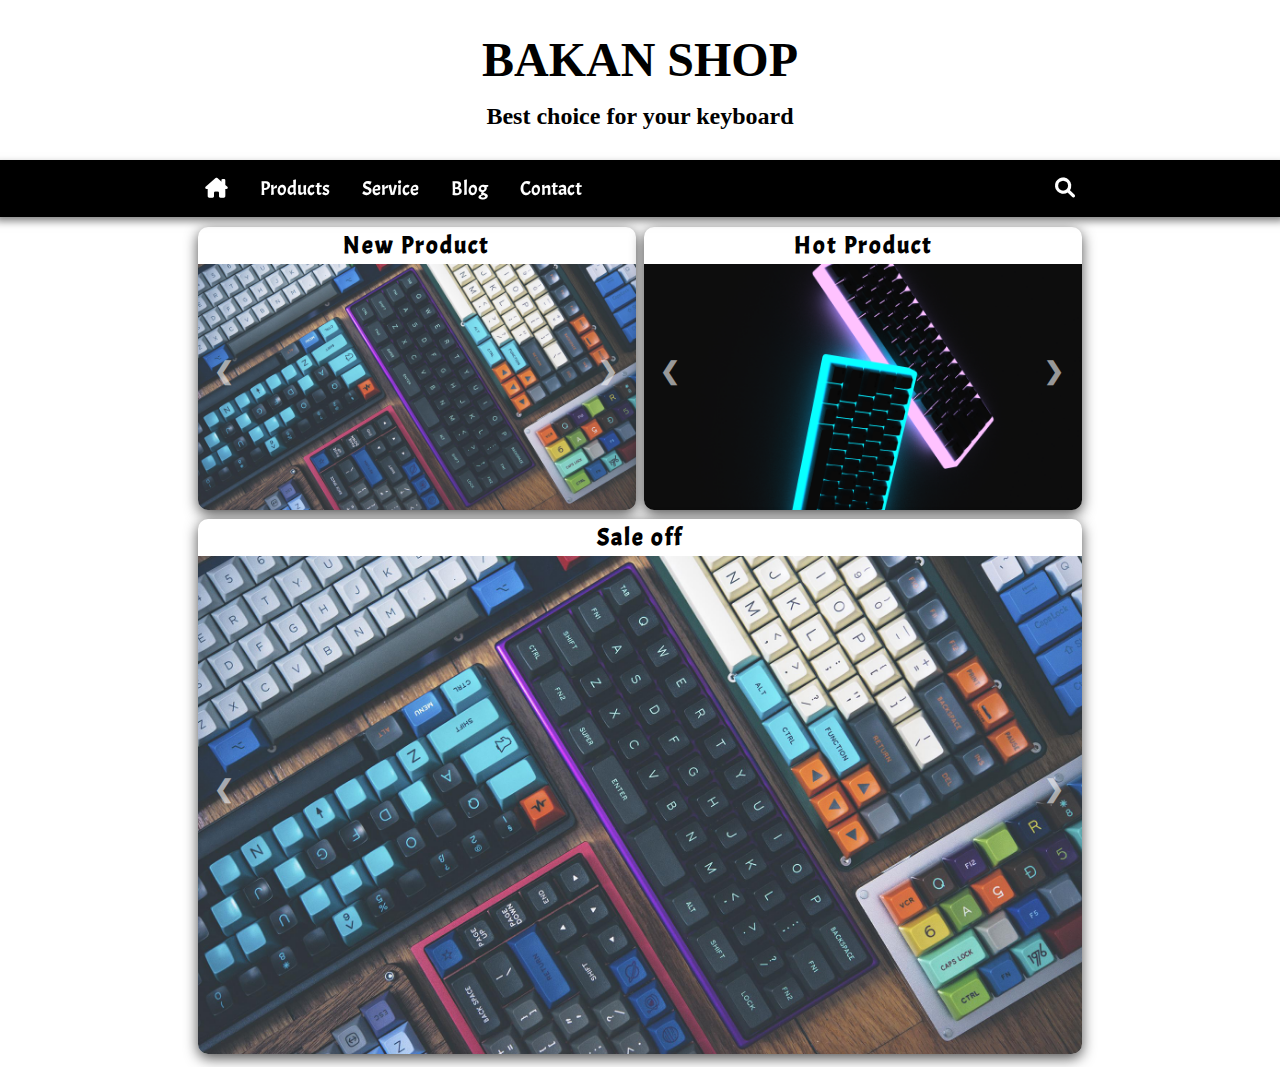
==== commit 046c1e75: "Add slideshow and some effects" ====
--- a/main.html
+++ b/main.html
@@ -1,22 +1,28 @@
 <!DOCTYPE html>
 <html>
     <head>
-        <title>Hello World!</title>
+        <title>Bakan Shop</title>
         <link rel = "stylesheet" href = "main.css">
+        <link rel = "stylesheet" href = "fontawesome-free-6.0.0-web/css/all.min.css">
+        <link rel = "stylesheet" href="https://fonts.googleapis.com/css?family=Permanent+Marker|Acme">
         <meta name = "viewport" content = "width=device-width, initial-scale=1">
-        <link rel = "stylesheet" href = "fontawesome-free-6.0.0-web/css/all.min.css">
     </head>
     <body>
+
         <header>
-            BAKAN SHOP
+            <h1>BAKAN SHOP</h1><br>
+            <p>Best choice for your keyboard</p>
         </header>
+
         <nav>
             <div class = "nav-element-wrapped">
-                <div class = "nav-element" id = "first-element" >
-                    <button class = "clickbtn" onclick = "window.location.href = '#'"><i class="fa-solid fa-house-chimney"></i></button>
+
+                <div class = "nav-element" style = "margin: 0;">
+                    <a href = "#"><button class = "clickbtn"><i class = "fa-solid fa-house-chimney"></i></button></a>
                 </div>
+
                 <div class = "nav-element">
-                    <button class = "dropbtn" onclick = "window.location.href = '#'" >Category</button>
+                    <a href = "#"><button class = "dropbtn">Products</button></a>
                     <div class = "dropdown-content">
                         <a href = "#">Switches</a>
                         <a href = "#">Keycaps</a>
@@ -28,6 +34,7 @@
                         <a href = "#">Cable</a>
                     </div>
                 </div>
+
                 <div class = "nav-element">
                     <button class = "dropbtn" onclick = "window.location.href = '#'" >Service</button>
                     <div class = "dropdown-content">
@@ -37,53 +44,92 @@
                         <a href = "#">Others</a>
                     </div>
                 </div>
+
                 <div class = "nav-element">
                     <button class = "clickbtn" onclick = "window.location.href = '#'">Blog</button>
                 </div>
+
                 <div class = "nav-element">
                     <button class = "clickbtn" onclick = "window.location.href = '#'">Contact</button>
                 </div>
-                <div class = "nav-element">
-                    <button class = "clickbtn" onclick = "window.location.href = '#'">Sale Off</button>
-                </div>
+
                 <div class = "nav-element findbtn">
                     <button class = "clickbtn" onclick = "window.location.href = '#'"><i class="fa-solid fa-magnifying-glass"></i></button>
                 </div>
             </div>
         </nav>
+
         <section>
-            <div class = "slideshow-container">
-                <h1 class = "title" >New Product</h1>
+
+            <!-- New Product Slide Picture -->
+            <article class = "slideshow-container new-product">
+                <h1 class = "title">New Product</h1>
                 <div class = "mySlides1">
-                  <img src = "images/adsadsasd/2.png" style = "width:100%">
+                    <img src = "images/adsadsasd/2.png" style = "width:100%">
+                    <div class="middle">
+                        <a href = "#" class="text">See more</a>
+                    </div>
                 </div>
-              
+                
                 <div class = "mySlides1">
-                  <img src = "images/adsadsasd/3.png" style="width:100%">
+                    <img src = "images/adsadsasd/3.png" style = "width:100%">
+                    <div class="middle">
+                        <a href = "#" class="text">See more</a>
+                    </div>
                 </div>
                 <a class = "prev" onclick="plusSlides(-1, 0)">&#10094;</a>
                 <a class = "next" onclick="plusSlides(1, 0)">&#10095;</a>
-            </div>
-            <div class = "slideshow-container">
-                <h1 class = "title" >Hot Product</h1>
+            </article>
+
+            <!-- Hot Product Slide Picture -->
+            <article class = "slideshow-container hot-product">
+                <h1 class = "title">Hot Product</h1>
                 <div class = "mySlides2">
-                  <img src = "images/adsadsasd/2.png" style = "width:100%">
+                    <img src = "images/adsadsasd/3.png" style = "width:100%">
+                    <div class="middle">
+                        <a href = "#" class="text">See more</a>
+                    </div>
                 </div>
-              
+                
                 <div class = "mySlides2">
-                  <img src = "images/adsadsasd/3.png" style="width:100%">
+                    <img src = "images/adsadsasd/2.png" style = "width:100%">
+                    <div class="middle">
+                        <a href = "#" class="text">See more</a>
+                    </div>
                 </div>
                 <a class = "prev" onclick="plusSlides(-1, 1)">&#10094;</a>
                 <a class = "next" onclick="plusSlides(1, 1)">&#10095;</a>
-            </div>
+            </article>
+
+            <!-- Sale off Slide Picture -->
+            <article class = "slideshow-container sale-off">
+                <h1 class = "title">Sale off</h1>
+                <div class = "mySlides3">
+                    <img src = "images/adsadsasd/2.png" style = "width:100%">
+                    <div class="middle">
+                        <a href = "#" class="text">See more</a>
+                    </div>
+                </div>
+                
+                <div class = "mySlides3">
+                    <img src = "images/adsadsasd/3.png" style = "width:100%">
+                    <div class="middle">
+                        <a href = "#" class="text">See more</a>
+                    </div>
+                </div>
+                <a class = "prev" onclick="plusSlides(-1, 2)">&#10094;</a>
+                <a class = "next" onclick="plusSlides(1, 2)">&#10095;</a>
+            </article>
         </section>
 
+            <!-- Slider -->
         <script>
-            var slideIndex = [1,1];
-            var slideId = ["mySlides1", "mySlides2"]
+            var slideIndex = [1,1,1];
+            var slideId = ["mySlides1", "mySlides2", "mySlides3"];
             showSlides(1, 0);
             showSlides(1, 1);
-            
+            showSlides(1, 2);
+
             function plusSlides(n, no) {
               showSlides(slideIndex[no] += n, no);
             }
@@ -99,29 +145,8 @@
               x[slideIndex[no]-1].style.display = "block";  
             }
         </script>
-        <h1>Test sticky navbar</h1>
-        <h1>Test sticky navbar</h1>
-        <h1>Test sticky navbar</h1>
-        <h1>Test sticky navbar</h1>
-        <h1>Test sticky navbar</h1>
-        <h1>Test sticky navbar</h1>
-        <h1>Test sticky navbar</h1>
-        <h1>Test sticky navbar</h1>
-        <h1>Test sticky navbar</h1>
-        <h1>Test sticky navbar</h1>
-        <h1>Test sticky navbar</h1>
-        <h1>Test sticky navbar</h1>
-        <h1>Test sticky navbar</h1>
-        <h1>Test sticky navbar</h1>
-        <h1>Test sticky navbar</h1>
-        <h1>Test sticky navbar</h1>
-        <h1>Test sticky navbar</h1>
-        <h1>Test sticky navbar</h1>
-        <h1>Test sticky navbar</h1>
-        <h1>Test sticky navbar</h1>
-        <h1>Test sticky navbar</h1>
-        <h1>Test sticky navbar</h1>
-        <h1>Test sticky navbar</h1>
+        <footer>
 
+        </footer>
     </body>
 </html>--- a/main.css
+++ b/main.css
@@ -1,15 +1,20 @@
 body {
-    background-color: #f1f1f1;
+    background-color: white;
     overflow-x: hidden;
+    font-family: Acme, sans-serif;
 }
 
 header {
     text-align: center;
     font-weight: bold;
-    font-size: 48px;
+    font-size: 24px;
     padding: 20px;
     width: 100%;
-}
+    font-family: 'Permanent Marker', serif;
+    line-height: 0%;
+}
+
+/* ### NAV BAR ###*/
 
 nav {
     background-color: black;
@@ -19,145 +24,236 @@
     width: 102%;
     z-index: 1;
     margin-left: -1%;
-}
-
-.dropbtn {
+    box-shadow: 0px 4px 8px 0px rgba(0,0,0,0.5);
+}
+
+nav .dropbtn {
     padding: 16px;
     font-size: 20px;
     border: none;
     background-color: black;
     color: white;
-}
-
-#first-element {
-    margin: 0;
-}
-
-.nav-element-wrapped {
+    font-family: Acme, sans-serif;
+}
+
+nav .nav-element-wrapped {
     position: relative;
     width: 70%;
     left: 15%;
 }
 
-.nav-element {
+nav .nav-element {
     display: inline-block;
-    margin-left: -8px;
-}
-  
-.dropdown-content {
+    margin-left: -2px;
+}
+  
+nav .dropdown-content {
     display: none;
     position: absolute;
     background-color: white;
-    min-width: 160px;
-    box-shadow: 0px 8px 16px 0px rgba(0,0,0,0.5);
+    min-width: 140px;
+    box-shadow: 0px 8px 16px 0px rgba(0,0,0,0.8);
     z-index: 1;
 }
   
-.dropdown-content a {
+nav .dropdown-content a {
     color: black;
     padding: 12px 16px;
     text-decoration: none;
     display: block;
 }
 
-.clickbtn {
+nav .clickbtn {
     padding: 16px;
     font-size: 20px;
     border: none;
     background-color: black;
     color: white;
-}
-
-.nav-element:hover .clickbtn {
-    background-color: white;
-    color: black;
-}
-
-.dropdown-content a:hover {
+    font-family: Acme, sans-serif;
+}
+
+nav .nav-element:hover .clickbtn {
+    background-color: white;
+    color: black;
+}
+
+nav .dropdown-content a:hover {
     background-color: #ddd;
     border: 0px;
     border-radius: 10px;
 }
 
-.dropdown-content a:first-child:hover {
+nav .dropdown-content a:first-child:hover {
     background-color: #ddd;
     border: 0px;
     border-radius: 0px 0px 10px 10px;
 }
   
-.nav-element:hover .dropdown-content {
+nav .nav-element:hover .dropdown-content {
     display: block;
     border: 0px;
     border-radius: 0px 0px 10px 10px;
 }
   
-.nav-element:hover .dropbtn {
-    background-color: white;
-    color: black;
-}
-
-.findbtn {
+nav .nav-element:hover .dropbtn {
+    background-color: white;
+    color: black;
+}
+
+nav .findbtn {
     margin-left: 0;
     float: right;
     left: 0;
 }
-
+/* ### NAV BAR ###*/
+
+
+
+
+/* ### HOME SLIDE PICTURE ### */
 section {
-    background-color: whitesmoke;
     position: relative;
-    top: 0;
+    margin-top: 0.75%;
     left: 15%;
     width: 70%;
-}
-
-* {box-sizing: border-box}
-.mySlides1, .mySlides2{
+    height: auto;
+    letter-spacing: 2px;
+    font-weight: bold;
+}
+
+* {
+    box-sizing: border-box
+}
+
+section .mySlides1, .mySlides2, .mySlides3 {
     display: none;
 }
-img {
+
+section h1 {
+    font-size: 24px;
+    line-height: 20%;
+    text-align: center;
+}
+
+section img {
     vertical-align: middle;
 }
 
+
+/* Slider hover animation */
+
+/* "See more" Button */
+section .text {
+    background-color: white;
+    color: black;
+    font-size: 16px;
+    padding: 10px 20px;
+    border-radius: 10px;
+    border: none;
+    text-decoration: none;
+}
+
+section .text:hover {
+    background-color: black;
+    color: white;
+    box-shadow: 0px 5px 10px 0px rgba(0,0,0,0.5);
+}
+
+/* Opacity when hover */
+section .middle {
+    transition: .25s ease;
+    opacity: 0;
+    position: absolute;
+    top: 50%;
+    left: 50%;
+    transform: translate(-50%, -50%);
+    -ms-transform: translate(-50%, -50%)
+}
+
+section .mySlides1:hover img{
+    opacity: 0.4;
+    transition: .25s ease;
+}
+
+section .mySlides1:hover .middle{
+    opacity: 1;
+}
+
+section .mySlides2:hover img{
+    opacity: 0.4;
+    transition: .5s ease-in-out;
+}
+
+section .mySlides2:hover .middle{
+    opacity: 1;
+}
+
+section .mySlides3:hover img{
+    opacity: 0.4;
+    transition: .5s ease-in-out;
+}
+
+section .mySlides3:hover .middle{
+    opacity: 1;
+}
+/* ### */
+
+
 /* Slideshow container */
-.slideshow-container {
-    background-color: white;
-    border: 0px;
-    border-radius: 10px;
-    max-width: 49%;
+section .slideshow-container {
+    background-color: white;
+    border-radius: 10px;
     display: inline-block;
     position: relative;
-    margin: 1% 0.3% 1% 0.3%;
-}
+    overflow: hidden;
+    box-shadow: 0px 4px 14px 0px rgba(0,0,0,0.7);
+}
+
+section .hot-product {
+    float: right;
+    max-width: 49.5%;
+}
+
+section .new-product {
+    float: left;
+    max-width: 49.5%;
+}
+
+section .sale-off {
+    max-width: 100%;
+    margin-top: 1%;
+}
+
+/* ### */
 
 /* Next & previous buttons */
-.prev, .next {
+section .prev, .next {
     cursor: pointer;
     position: absolute;
     top: 50%;
     width: auto;
-    padding: 16px;
+    padding: 10px 16px 10px 16px;
     margin-top: -22px;
-    color: white;
+    color: whitesmoke;
     font-weight: bold;
-    font-size: 18px;
+    font-size: 24px;
     transition: 0.6s ease;
-    border-radius: 0 3px 3px 0;
     user-select: none;
+    opacity: 0.6;
 }
 
 /* Position the "next button" to the right */
-.next {
+section .next {
     right: 0;
-    border-radius: 3px 0 0 3px;
 }
 
 /* On hover, add a grey background color */
-.prev:hover, .next:hover {
-    background-color: #f1f1f1;
-    color: black;
-}
-
-.title {
-    text-align: center;
-    display: block;
-}+section .prev:hover, .next:hover {
+    background-color: white;
+    color: black;
+    border-radius: 10px;
+    opacity: 0.8;
+}
+
+/* ### HOME SLIDE PICTURE ### */
+
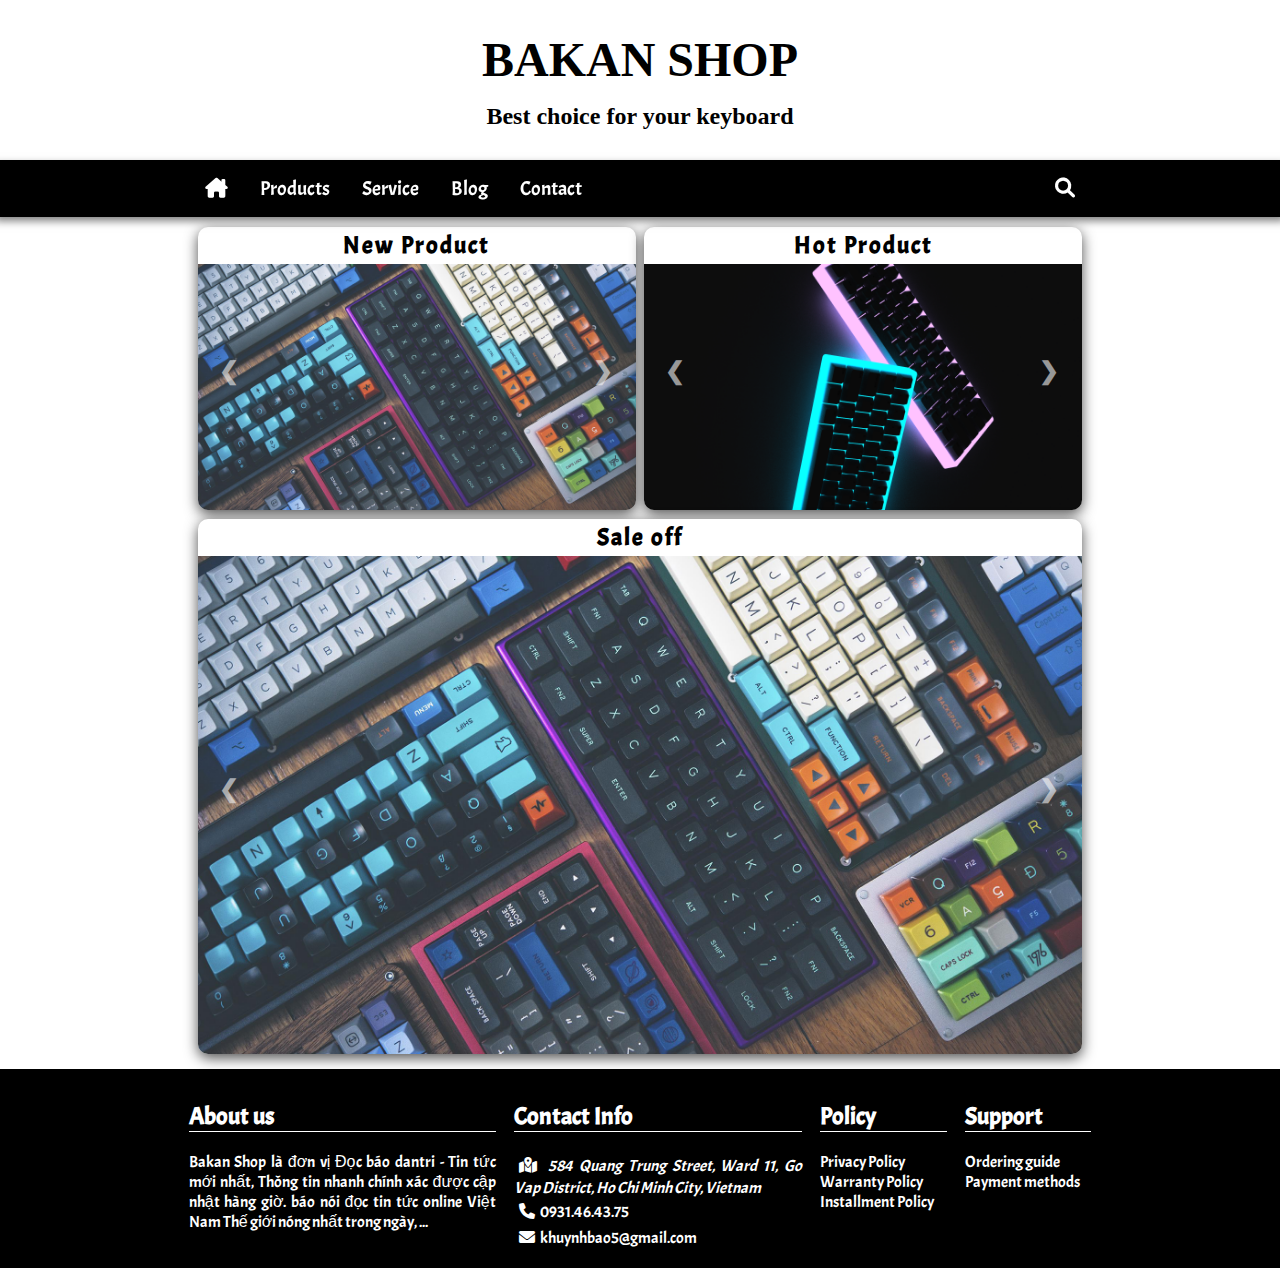
==== commit d0fa86e9: "Add slideshow animation and home page footer" ====
--- a/main.html
+++ b/main.html
@@ -1,11 +1,12 @@
 <!DOCTYPE html>
-<html>
+<html lang = "en">
     <head>
         <title>Bakan Shop</title>
         <link rel = "stylesheet" href = "main.css">
         <link rel = "stylesheet" href = "fontawesome-free-6.0.0-web/css/all.min.css">
         <link rel = "stylesheet" href="https://fonts.googleapis.com/css?family=Permanent+Marker|Acme">
         <meta name = "viewport" content = "width=device-width, initial-scale=1">
+        <meta charset="utf-8">
     </head>
     <body>
 
@@ -142,11 +143,43 @@
               for (i = 0; i < x.length; i++) {
                  x[i].style.display = "none";  
               }
+              x[slideIndex[no]-1].style.animation = "slide 0.3s linear";  
               x[slideIndex[no]-1].style.display = "block";  
             }
         </script>
         <footer>
+            <div class = "footer-wrapped">
+                <div class = "footer-intro">
+                    <h2>About us</h2>
+                    <p>Bakan Shop là đơn vị Đọc báo dantri - Tin tức mới nhất, Thông tin nhanh chính xác được cập nhật hàng giờ. báo nói đọc tin tức online Việt Nam Thế giới nóng nhất trong ngày, ...</p>
+                </div>
 
+                <div class = "footer-info">
+                    <h2>Contact Info</h2>
+                    <a href = "https://www.google.com/maps/place/584+Quang+Trung,+Ph%C6%B0%E1%BB%9Dng+11,+G%C3%B2+V%E1%BA%A5p,+Th%C3%A0nh+ph%E1%BB%91+H%E1%BB%93+Ch%C3%AD+Minh,+Vi%E1%BB%87t+Nam/@10.8358008,106.6598481,17z/data=!3m1!4b1!4m5!3m4!1s0x317529a79bd9876b:0x249534a1a5f31112!8m2!3d10.8357955!4d106.6620368?hl=vi-VN" target = "_blank">
+                        <address>
+                            <i class="fa-solid fa-map-location-dot" style = "padding: 5px"></i>
+                            584 Quang Trung Street, Ward 11, Go Vap District, Ho Chi Minh City, Vietnam
+                        </address>
+                    </a>
+                    <a href = "tel:0931464375"><i class="fa-solid fa-phone" style = "padding: 5px" ></i>0931.46.43.75</a><br>
+                    <a href = "mailto:khuynhbao5@gmail.com"><i class="fa-solid fa-envelope" style = "padding: 5px" target = "_blank"></i>khuynhbao5@gmail.com</a>
+                </div>
+
+                <div class = "footer-policy">
+                    <h2>Policy</h2>
+                    <a href = "#">Privacy Policy</a><br>
+                    <a href = "#">Warranty Policy</a><br>
+                    <a href = "#">Installment Policy</a>
+                </div>
+
+                <div class = "footer-support">
+                    <h2>Support</h2>
+                    <a href = "#">Ordering guide</a><br>
+                    <a href = "#">Payment methods</a>
+                </div>
+
+            </div>
         </footer>
     </body>
 </html>--- a/main.css
+++ b/main.css
@@ -1,3 +1,7 @@
+html {
+    scroll-behavior: smooth;
+}
+
 body {
     background-color: white;
     overflow-x: hidden;
@@ -14,7 +18,7 @@
     line-height: 0%;
 }
 
-/* ### NAV BAR ###*/
+/* ############# NAV BAR #############*/
 
 nav {
     background-color: black;
@@ -105,10 +109,11 @@
     float: right;
     left: 0;
 }
-/* ### NAV BAR ###*/
-
-
-
+
+
+
+
+/* ########## MAIN CONTENT ########## */
 
 /* ### HOME SLIDE PICTURE ### */
 section {
@@ -127,6 +132,8 @@
 
 section .mySlides1, .mySlides2, .mySlides3 {
     display: none;
+    animation: none; 
+    position: relative;
 }
 
 section h1 {
@@ -144,6 +151,7 @@
 
 /* "See more" Button */
 section .text {
+    position: relative;
     background-color: white;
     color: black;
     font-size: 16px;
@@ -172,7 +180,7 @@
 
 section .mySlides1:hover img{
     opacity: 0.4;
-    transition: .25s ease;
+    transition: .3s linear;
 }
 
 section .mySlides1:hover .middle{
@@ -181,7 +189,7 @@
 
 section .mySlides2:hover img{
     opacity: 0.4;
-    transition: .5s ease-in-out;
+    transition: .3s linear;
 }
 
 section .mySlides2:hover .middle{
@@ -190,13 +198,12 @@
 
 section .mySlides3:hover img{
     opacity: 0.4;
-    transition: .5s ease-in-out;
+    transition: .3s linear;
 }
 
 section .mySlides3:hover .middle{
     opacity: 1;
 }
-/* ### */
 
 
 /* Slideshow container */
@@ -223,8 +230,6 @@
     max-width: 100%;
     margin-top: 1%;
 }
-
-/* ### */
 
 /* Next & previous buttons */
 section .prev, .next {
@@ -233,8 +238,9 @@
     top: 50%;
     width: auto;
     padding: 10px 16px 10px 16px;
-    margin-top: -22px;
+    margin: -22px 5px 0px 5px;
     color: whitesmoke;
+    opacity: 0.1;
     font-weight: bold;
     font-size: 24px;
     transition: 0.6s ease;
@@ -255,5 +261,85 @@
     opacity: 0.8;
 }
 
+@keyframes slide {
+    0%    {opacity:0;  }
+    10%   {opacity:0.1;}
+    20%   {opacity:0.2;}
+    30%   {opacity:0.3;}
+    40%   {opacity:0.4;}
+    50%   {opacity:0.5;}
+    60%   {opacity:0.6;}
+    70%   {opacity:0.7;}
+    80%   {opacity:0.8;}
+    90%   {opacity:0.9;}
+    100%  {opacity:1.0;}
+}
+
+
 /* ### HOME SLIDE PICTURE ### */
 
+
+/* ########## FOOTER ########## */
+
+footer {
+    position: relative;
+    top: 10px;
+    background-color: black;
+    color: white;
+    padding: 1% 0 1% 0;
+    width: 102%;
+    margin-left: -1%;
+}
+
+footer a {
+    text-decoration: none;
+    color: white
+}
+
+footer a:hover {
+    text-decoration: underline;
+}
+
+footer h2 {
+    border-bottom: 1px solid white;
+}
+
+.footer-wrapped {
+    display: inline-block;
+    position: relative;
+    width: 70%;
+    left: 15%;
+}
+
+.footer-intro {
+    width: 34%;
+    float: left;
+    text-align: justify;
+    font-size: 16px;
+    margin-right: 1%;
+}
+
+.footer-info {
+    width: 34%;
+    float: left;
+    padding: 0 1% 0 1%;
+    text-align: justify;
+    font-size: 16px;
+    margin-right: 1%;
+}
+
+.footer-policy {
+    width: 14%;
+    float: left;
+    margin-right: 1%;
+    text-align: justify;
+    font-size: 16px;
+}
+
+.footer-support {
+    width: 14%;
+    float: right;
+    text-align: justify;
+    font-size: 16px;
+}
+
